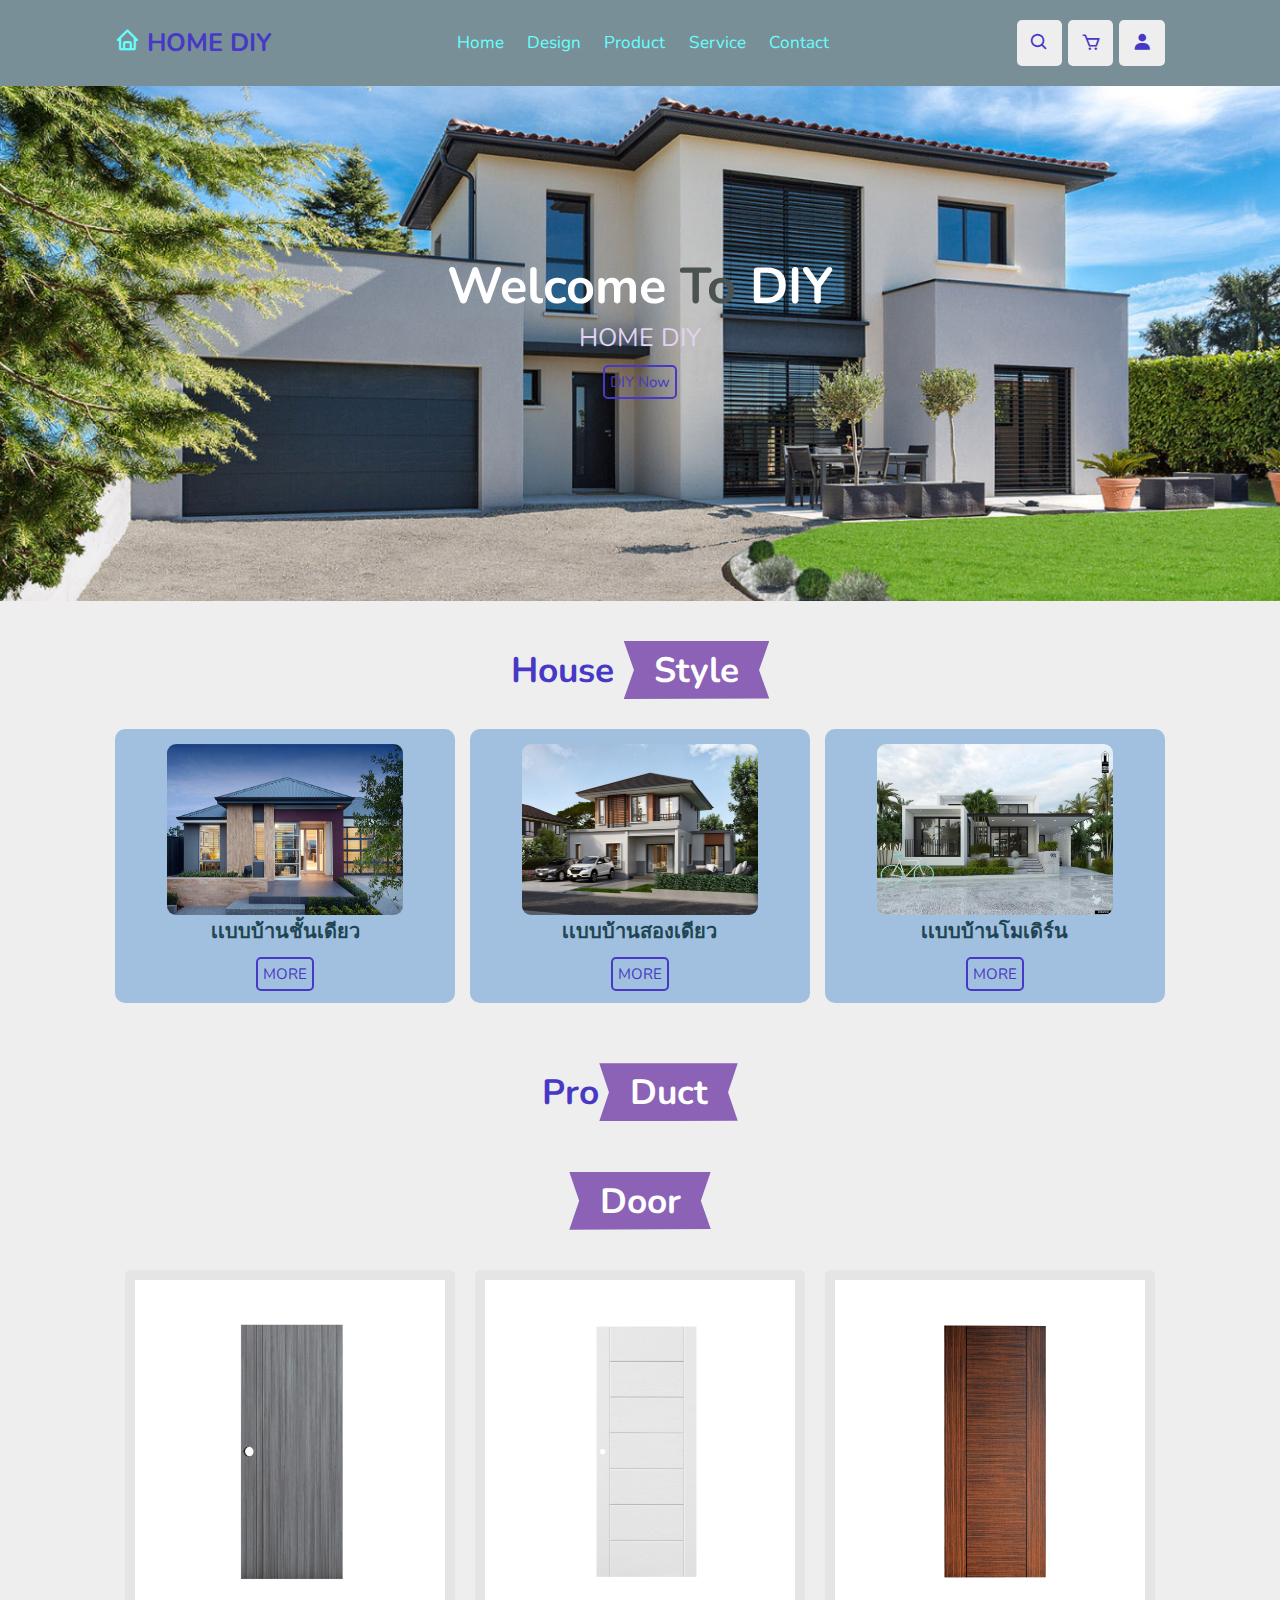
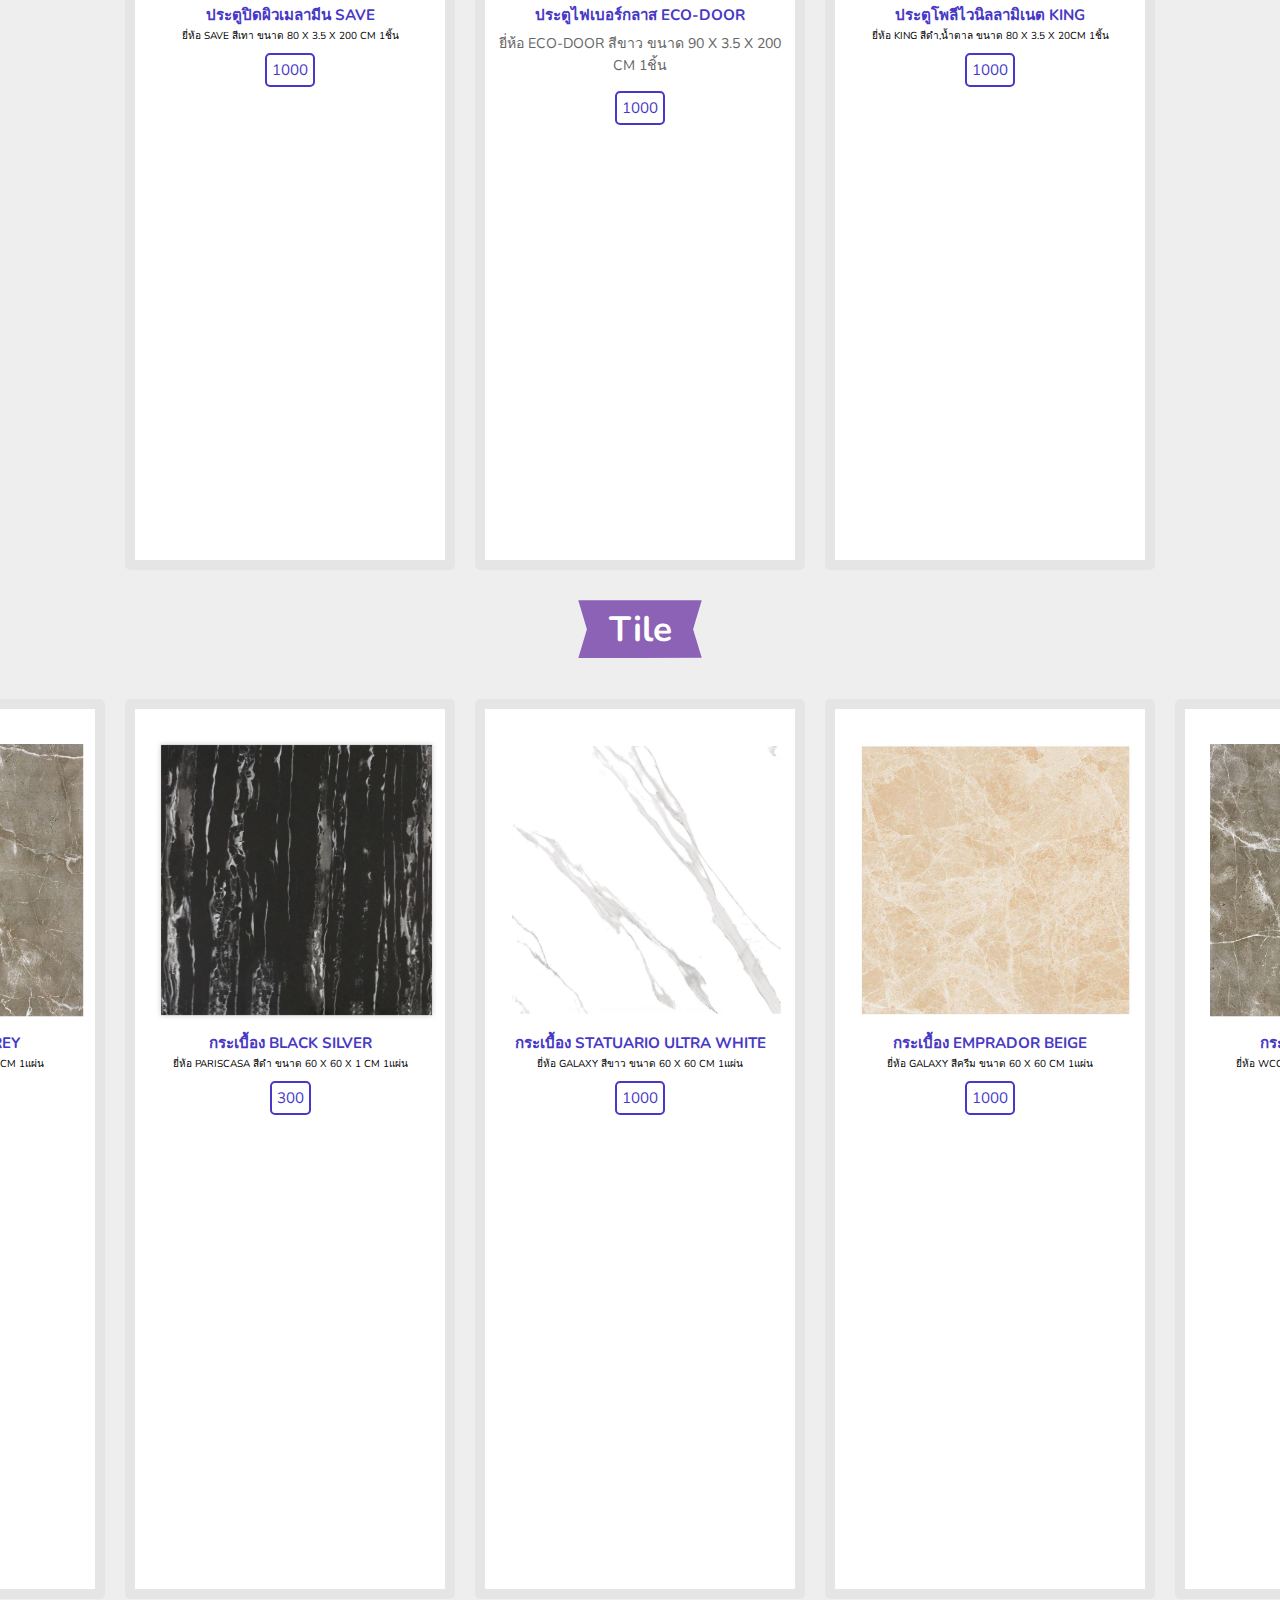
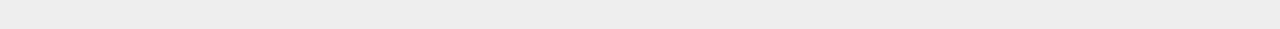
==== Homediy.html @ 8045e3c0 "Add files via upload" ====
<html>
    <title>Home diy</title>
<head>

    <link href='https://unpkg.com/boxicons@2.1.2/css/boxicons.min.css' rel='stylesheet'>
    <link rel="stylesheet" href="https://unpkg.com/swiper@8/swiper-bundle.min.css"
/>
    <link rel="stylesheet" href="Home.css">
</head>


<body>
  <header class="header">

      <a href="#HOME DIY" class="logo"> <i class='bx bx-home' ></i> HOME DIY </a>

  <nav class="navbar">
      <a href="#">Home</a>
      <a href="#">Design</a>
      <a href="#">Product</a> 
      <a href="#">Service</a>
      <a href="#">contact</a>
  </nav>

  <div class="icon">
       <div  class="menu" id="menu"><i class='bx bx-menu'></i></div>
       <div  id="search"><i class='bx bx-search'></i></div>
       <div  id="shop"><i class='bx bx-cart'></i></i></i></div>
       <div  id="login"><i class='bx bxs-user' ></i></div>
  </div>
    
  <form action="" class="search-F">
      <input type="=search" id="search-box" placeholder="search...">
      <label for="search-box" class="bx bx-search"></label>
  </form>
  
 
  
<from action="" class="login-F">
    <h3>Login now</h3>
    <input type="email" placeholder="your email" class="box">
    <input type="password" placeholder="your password" class="box">
    <p>forget your password <a href="#">click here</a></p>
    <p>don't have an account <a href="#">create now</a></p>
    <input type="submit"  class="btn" value="login now" >
</from>

</header> 


<section class="home" id="home">
    <div class="content">
    <h3>welcome <samp>to</samp> DIY</h3>
    <p>HOME DIY</p>
    <a href="#" class="btn">DIY now</a>
</div>
</section>

<section class="features" id="features">

    <h1 class="heading"> House <span>Style</span></h1>

     <div class="box-container">

         <div class="box">
            <img class="img" src="house1.jpg " alt="">
             <h3>เเบบบ้านชั้นเดียว</h3>
             <a href="#" class="btn">MORE</a>
         </div>

         <div class="box">
            <img class="img" src="house2.jpg" alt="">
            <h3>เเบบบ้านสองเดียว</h3>
            <a href="#" class="btn">MORE</a>
        </div>

        <div class="box">
            <img class="img" src="house3.jpg " alt="">
            <h3>เเบบบ้านโมเดิร์น</h3>
            <a href="#" class="btn">MORE</a>
        </div>
     </div>
    </section>


    
     <section class="products" id="products">
        
        <h1 class="heading">Pro<span>duct</span></h1>

        <h3 class="heading"><span>Door</span></h3>

        <div class=" swiper products-sli">

            <div class="swiper-wrapper">
                  
                <div class="swiper-slide box">
                    <img src="Door1.jpg" alt="">
                    <h3>ประตูไฟเบอร์กลาส ECO-DOOR </h3>
                    <div class="price">ยี่ห้อ ECO-DOOR สีขาว ขนาด 90 x 3.5 x 200 CM 1ชิ้น</div>
                     <a href="#" class="btn">1000</a>
                </div>
              
                <div class="swiper-slide box">
                    <img src="Door2.jpg" alt="">
                    <h3>ประตูโพลีไวนิลลามิเนต KING  </h3>
                    <p>ยี่ห้อ KING สีดำ,น้ำตาล ขนาด 80 x 3.5 x 20CM 1ชิ้น</p>
                     <a href="#" class="btn">1000</a>
                </div>

                <div class="swiper-slide box">
                    <img src="Door3.jpg" alt="">
                    <h3>ประตูไม้เทียม CITY IDYL  </h3>
                    <p>ยี่ห้อ CITY IDYL  สีโอ๊ค ขนาด 80 x 3.5 x 200 CM 1ชิ้น</p>
                     <a href="#" class="btn">1000</a>
                </div>
              
                <div class="swiper-slide box">
                    <img src="Door4.jpg" alt="">
                    <h3>ประตูปิดผิวเมลามีน SAVE  </h3>
                    <p>ยี่ห้อ SAVE  สีเทา ขนาด 80 x 3.5 x 200 CM 1ชิ้น</p>
                     <a href="#" class="btn">1000</a>
                </div>
            </div>

        </div>

       

        <h3 class="heading"><span>tile</span></h3>

        <div class="products-sli">

            <div class="swiper-wrapper">
                  
                <div class="swiper-slide box">
                    <img src="tile1.jpg" alt="">
                    <h3>กระเบื้อง STATUARIO ULTRA WHITE </h3>
                    <p>ยี่ห้อ GALAXY สีขาว ขนาด 60 x 60 CM 1แผ่น</p>
                     <a href="#" class="btn">1000</a>
                </div>
              
                <div class=" swiper-slide box">
                    <img src="tile2.jpg" alt="">
                    <h3>กระเบื้อง EMPRADOR BEIGE </h3>
                    <p>ยี่ห้อ GALAXY สีครีม ขนาด 60 x 60 CM 1แผ่น</p>
                     <a href="#" class="btn">1000</a>
                </div>

                <div class="swiper-slide box">
                    <img src="tile3.jpg" alt="">
                    <h3>กระเบื้อง ROMAN GREY </h3>
                    <p>ยี่ห้อ WCC  สีเทา ขนาด 60 x 60 x 1 CM 1แผ่น</p>
                     <a href="#" class="btn">1000</a>
                </div>
              
                <div class="swiper-slide box">
                    <img src="tile4.jpg" alt="">
                    <h3>กระเบื้อง BLACK SILVER   </h3>
                    <p>ยี่ห้อ PARISCASA  สีดำ ขนาด 60 x 60 x 1 CM 1แผ่น</p>
                     <a href="#" class="btn">300</a>
                </div>
            </div>

        </div>

        
     </section>












     <script src="https://unpkg.com/swiper@8/swiper-bundle.min.js"></script>

    <script src="Home.js"></script>
</body>

</html>
---- Home.css ----
@import url('https://fonts.googleapis.com/css2?family=IBM+Plex+Sans:ital,wght@0,200;0,400;0,500;0,700;1,300&family=Nunito:wght@700&display=swap');


:root{
    --orange:#fff780;
    --black:#4739c5;
    --light-color:#666;
    --box-shadow:0 .5 1rem rgba(0,0,0,.1);
    --border:.2rem solid rgba(0,0,0,.1);
    --outline:1rem solid rgba(0,0,0,.1);
    --outline-hover:.3rem solid var(--black);
}


*{
    font-family: 'Nunito', sans-serif;
    margin: 0;
    padding: 0;
    box-sizing: border-box;
    outline:none; 
    border:none;
    text-decoration: none;
    text-transform: capitalize;
    transition: all .2s linear;
}

html{
    font-size: 63%;
    overflow-x: hidden;
    scroll-behavior:  smooth;
    scroll-padding-top:7rem;
}
body{
    background:#eee;
}
section{
    padding: 2rem 9%;
}
.heading{
    text-align: center;
    padding: 2rem 0;
    padding-bottom: 3rem;
    font-size: 3.5rem;
    color: var(--black);
}
.heading span{
background:#8c62b6;
color: #fff;
display: inline-block;
padding: .5rem 3rem;
clip-path: polygon(100% 0, 93% 50%,100% 99%, 0% 100%,7% 50%,0% 0%);
}

.btn {
    margin-top:1rem ;
    display: inline-block;
    padding: .5rem .5rem;
    font-size: 1.5rem;
    border-radius: .5rem;
    border: .2rem solid var(--black);
    color: var(--black);
    cursor: pointer;
}
 .btn:hover{
    background: #8c62b6;
    color: rgb(255, 249, 249);
    
}
.header{
    position: fixed;
    top:0; left:0; right:0;
    z-index:1000;
    display: flex;
    align-items: center;
    justify-content: space-between;
    padding:2rem 9%;
    background:  rgb(120, 143, 151);
    box-shadow: var(--box-shadow);
}

.header .logo {
    font-size: 2.5rem;
    font-weight: bolder;
    color:var(--black);
}
.header .logo i{
    color: #66FFFF;
}
.header .navbar a{
    font-size: 1.7rem;
    margin: 0 1rem;
    color: #66FFFF
}
.header .navbar a:hover{
    color: #146580;
}

.header .icon div{
    background: #eee;
    color : var(--black);
    font-size: 2rem;
    display: contents;
}
.header .icon div i{
    height: 4.5rem;
    width: 4.5rem;
    line-height: 4.5rem;
    border-radius: .5rem;
    background: #eee;
    color : var(--black);
    font-size: 2rem;
    margin-left: .3rem;
    cursor: pointer;
    text-align: center;
}
.header .icon div i:hover{
    background: #9966CC;
    clear: #fff;
}
#menu{
    display: none;
}
.header .search-F{
    position: absolute;
    top:110%;
    right:-110%;
    width: 50rem;
    height: 4rem;
    background: #fff;
    border-radius:40px;
    overflow: hidden;
    display: flex;
    align-items:center;
    box-shadow:var(--box-shadow);
}
.header .search-F.active{
    right:2rem;
    transition: .4s linear;
}
.header .search-F input{
    height: 100%;
    width:100%;
    background: none;
    font-size: 1.5rem;
    color: var(--black);
    padding: 0 1.5rem;
    
}
.header .search-F label{
    font-size: 2.2rem;
    padding-right: 2.2rem;
    color: var(--black);
    cursor: pointer;
}
.header .search-F label:hover{
    color: aqua;
}
.header .login-F{
   
    position: absolute;
    top: 110%; 
    right: -110%;
    width: 30rem;
    box-shadow: var(--box-shadow);
    padding: 2rem;
    border-radius: .5rem;
    background: #fff;
    text-align: center;
}
.header .login-F.active{
     right:2rem;
     transition: .4s linear;
}
.header .login-F h3{
    font-size: 2.5rem;
    text-transform: uppercase;
    color: var(--black);
}
.header .login-F .box{
    width: 100%;
    margin: .7rem 0;
    background: #eee;
    border-radius:40px;
    padding: 1rem;
    font-size: 1.5rem;
    color: var(--black);
    text-transform:none;
}
.header .login-F p{
    font-size: 1.2rem;
    padding: .5rem 0;
    color: var(--light-color);
}
.header .login-F p a{
    color:#9966CC;
    text-decoration: underline;
}
.home{
    display: flex;
    align-items:center ;
    justify-content: center;
    background: url(home.png) no-repeat;
    background-position: center;
    background-size:cover ;
    padding-top: 25rem;
    padding-bottom: 20rem;
}
.home .content{
    text-align: center;
    width: 60rem;
}
.home .content h3{
    color: var(--black);
    font-size: 3rem;
}
.home .content h3{
    color: rgb(255, 255, 255);
    font-size: 5rem;
}
.home .content h3 samp{
    color: rgb(74, 82, 82);
}
.home .content  p{
    color: rgb(227, 210, 239);
    font-size: 2.5rem;
}



.features .box-container{
    display: grid;
    grid-template-columns: repeat(auto-fit, minmax(30rem,1fr));
    gap: 1.5rem;
    
   
}

.features .box-container .box{
    padding: 1.5rem ;
    padding-left: 1px;
    padding-right: 1px;
    box-sizing: border-box;
    background: rgb(161, 192, 223);
    border-radius:10px;
    outline-offset: -1rem;
    text-align: center;
}

.features .box-container .box .img{
    display: block;
    margin: auto;
    border-radius: 9px;
    width:70%;
    height: 70%;
}

.features .box-container .box h3{
    font-size: 20px;
    color: #1f4552;
    text-align: center;
}



.products .products-sli{
    padding: 1rem;
}
.products .products-sli:first-child{
    padding: 2rem;
}
.products .products-sli .box{
    background: #fff;
    display: block;
    border-radius: .5rem;
    text-align: center;
    padding: 3rem 2rem;
    outline-offset: -1rem;
    outline: var(--outline);
    box-shadow: var(--box-shadow);
    transition: .2s linear;
}
.products .products-sli .box:hover{
    outline-offset: 0rem;
    outline: var(--outline-hover)
}
.products .products-sli .box img{
   height: 30rem;
}
.products .products-sli .box h3{
    font-size: 1.5rem;
    color: var(--black);
}
.products .products-sli .box .price{
    font-size: 1.4rem;
    color: var(--light-color);
    padding: .5rem 0;
}




































/*ui*/

@media (max-width:991px){
    html{
        font-size: 55%; 
    }
    .header{
        padding: 2rem;
    }
    section{
        padding: 2rem;
    }
}
@media (max-width:768px){

    #menu {
        display: inline-block;   
        color: #9966CC; 
    }
    .header .search-F{
        width: 90%;
    }
.header .navbar{
    
  position: absolute; 
  top:110%;
  right:-110%;
  width: 30rem;
  box-shadow: var(--box-shadow);
  border-radius: -5rem;
  background: #fff
}
.header .navbar .active{
   right: 2rem;
   transition: .4s linear;
}

.header .navbar a{
    font-size: 2rem;
    margin: 2rem 2.5rem;
    display: block;
}
}

@media (max-width:450px){


    html{
        font-size: 45%;
        
    }
    .heading{
        font-size: 2.5rem;
    }
}
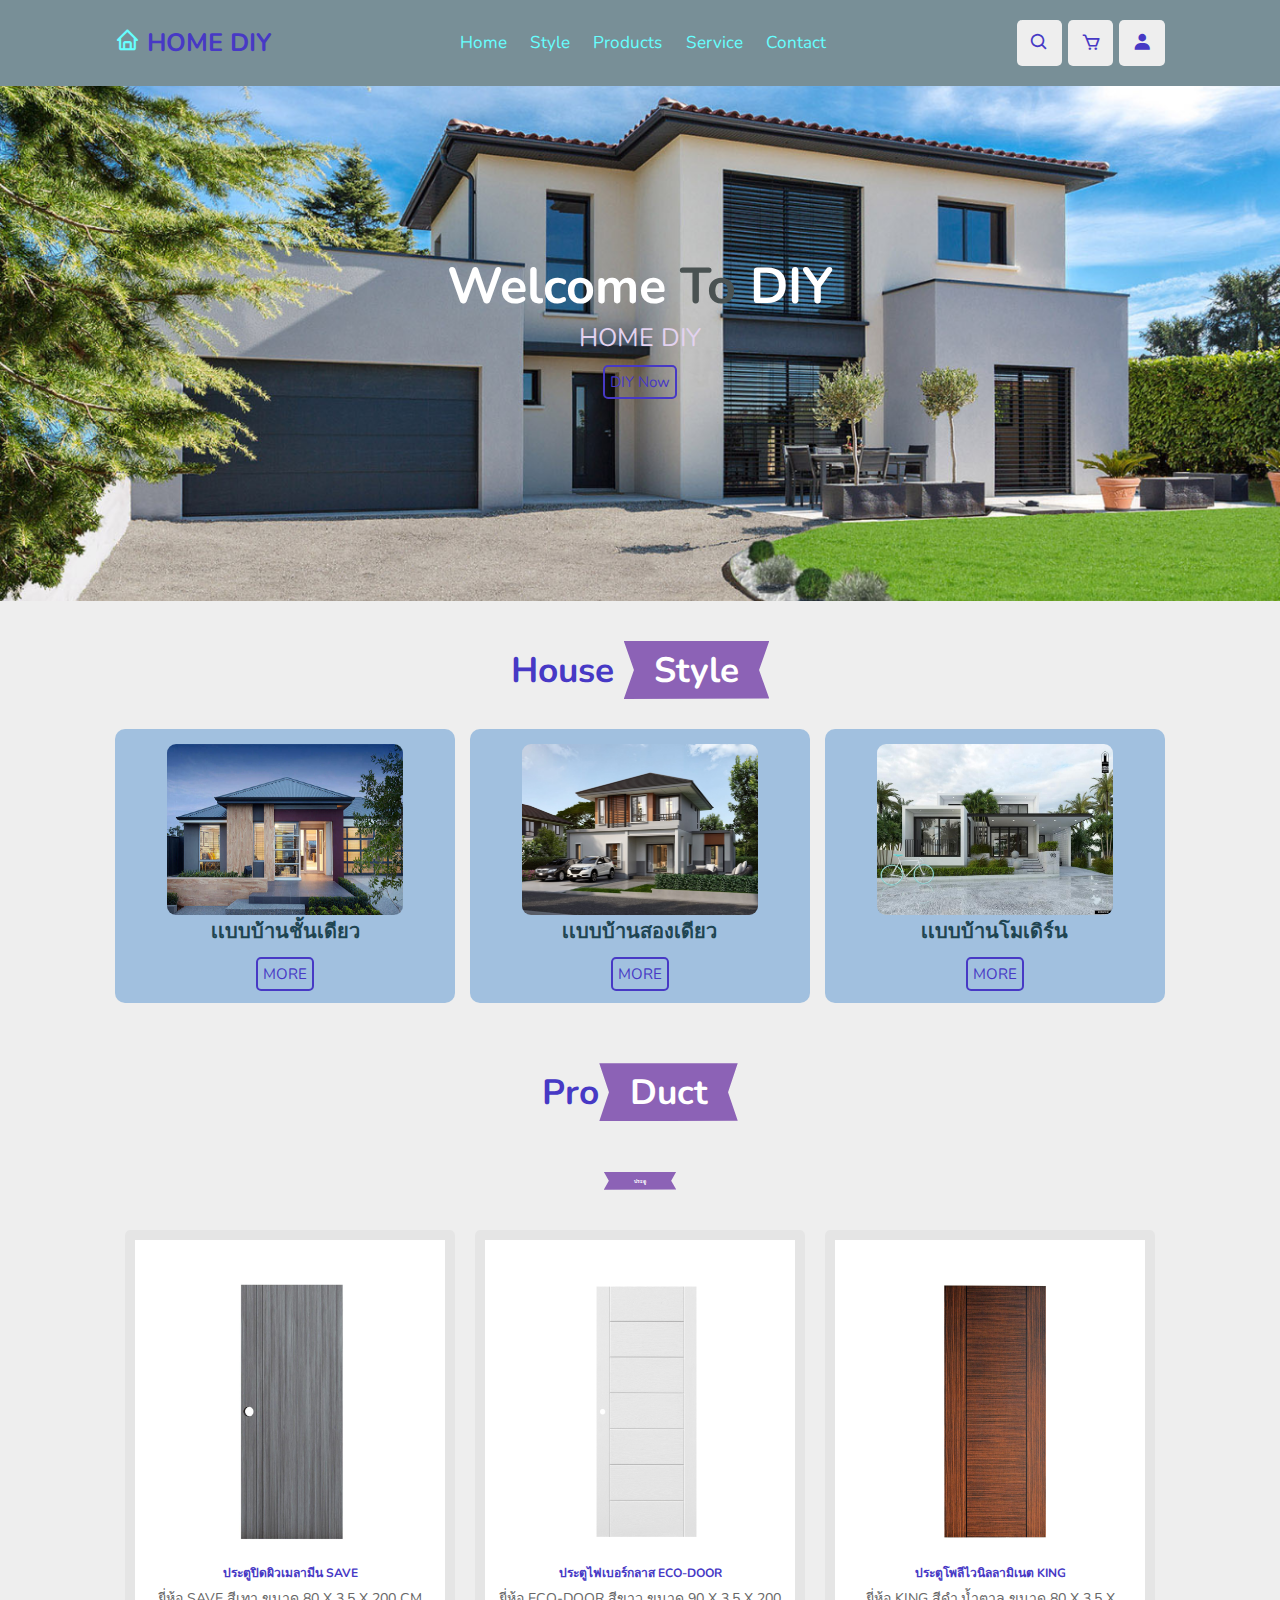
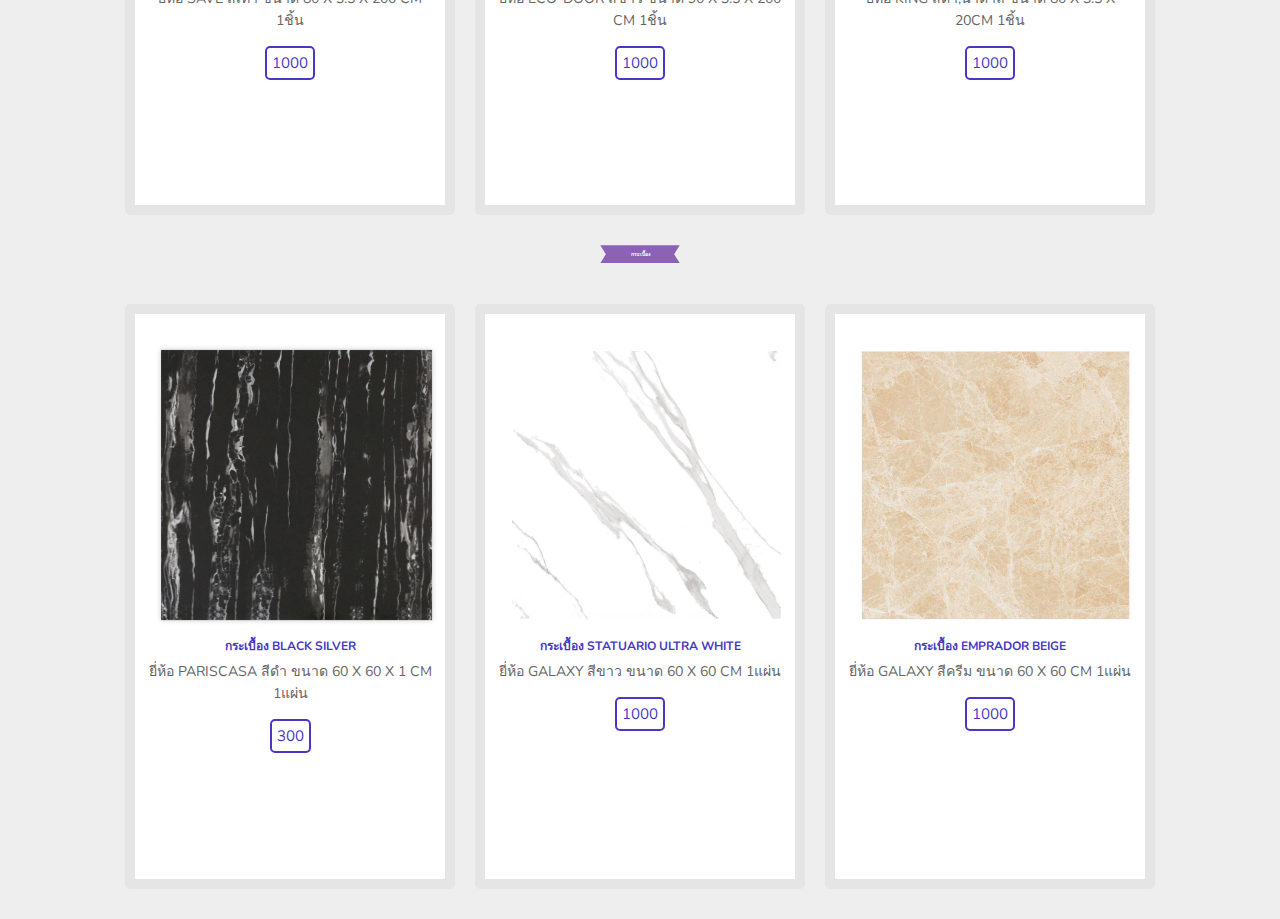
==== commit 2e30c151: "Add files via upload" ====
--- a/Homediy.html
+++ b/Homediy.html
@@ -15,15 +15,15 @@
       <a href="#HOME DIY" class="logo"> <i class='bx bx-home' ></i> HOME DIY </a>
 
   <nav class="navbar">
-      <a href="#">Home</a>
-      <a href="#">Design</a>
-      <a href="#">Product</a> 
+      <a href="#Home">Home</a>
+      <a href="#Style">Style</a>
+      <a href="#products">Products</a> 
       <a href="#">Service</a>
       <a href="#">contact</a>
   </nav>
 
   <div class="icon">
-       <div  class="menu" id="menu"><i class='bx bx-menu'></i></div>
+       <div  id="menu-btn"><i class='bx bx-menu'></i></div>
        <div  id="search"><i class='bx bx-search'></i></div>
        <div  id="shop"><i class='bx bx-cart'></i></i></i></div>
        <div  id="login"><i class='bx bxs-user' ></i></div>
@@ -48,7 +48,7 @@
 </header> 
 
 
-<section class="home" id="home">
+<section class="Home" id="Home">
     <div class="content">
     <h3>welcome <samp>to</samp> DIY</h3>
     <p>HOME DIY</p>
@@ -56,7 +56,7 @@
 </div>
 </section>
 
-<section class="features" id="features">
+<section class="Style" id="Style">
 
     <h1 class="heading"> House <span>Style</span></h1>
 
@@ -84,11 +84,11 @@
 
 
     
-     <section class="products" id="products">
-        
+     <section class="Products" id="products">
+    <body>   
         <h1 class="heading">Pro<span>duct</span></h1>
 
-        <h3 class="heading"><span>Door</span></h3>
+        <h3 class="heading"><span>ประตู</span></h3>
 
         <div class=" swiper products-sli">
 
@@ -97,73 +97,72 @@
                 <div class="swiper-slide box">
                     <img src="Door1.jpg" alt="">
                     <h3>ประตูไฟเบอร์กลาส ECO-DOOR </h3>
-                    <div class="price">ยี่ห้อ ECO-DOOR สีขาว ขนาด 90 x 3.5 x 200 CM 1ชิ้น</div>
+                    <p class="price">ยี่ห้อ ECO-DOOR สีขาว ขนาด 90 x 3.5 x 200 CM 1ชิ้น</p>
                      <a href="#" class="btn">1000</a>
                 </div>
               
                 <div class="swiper-slide box">
                     <img src="Door2.jpg" alt="">
                     <h3>ประตูโพลีไวนิลลามิเนต KING  </h3>
-                    <p>ยี่ห้อ KING สีดำ,น้ำตาล ขนาด 80 x 3.5 x 20CM 1ชิ้น</p>
+                    <p class="price">  ยี่ห้อ KING สีดำ,น้ำตาล ขนาด 80 x 3.5 x 20CM 1ชิ้น</p>
                      <a href="#" class="btn">1000</a>
                 </div>
 
                 <div class="swiper-slide box">
                     <img src="Door3.jpg" alt="">
                     <h3>ประตูไม้เทียม CITY IDYL  </h3>
-                    <p>ยี่ห้อ CITY IDYL  สีโอ๊ค ขนาด 80 x 3.5 x 200 CM 1ชิ้น</p>
+                    <p class="price">ยี่ห้อ CITY IDYL  สีโอ๊ค ขนาด 80 x 3.5 x 200 CM 1ชิ้น</p>
                      <a href="#" class="btn">1000</a>
                 </div>
               
                 <div class="swiper-slide box">
                     <img src="Door4.jpg" alt="">
                     <h3>ประตูปิดผิวเมลามีน SAVE  </h3>
-                    <p>ยี่ห้อ SAVE  สีเทา ขนาด 80 x 3.5 x 200 CM 1ชิ้น</p>
+                    <p class="price">ยี่ห้อ SAVE  สีเทา ขนาด 80 x 3.5 x 200 CM 1ชิ้น</p>
                      <a href="#" class="btn">1000</a>
                 </div>
             </div>
-
         </div>
 
-       
+        <h3 class="heading"><span>กระเบื้อง</span></h3>
 
-        <h3 class="heading"><span>tile</span></h3>
-
-        <div class="products-sli">
+        <div class="swiper products-sli">
 
             <div class="swiper-wrapper">
                   
                 <div class="swiper-slide box">
                     <img src="tile1.jpg" alt="">
                     <h3>กระเบื้อง STATUARIO ULTRA WHITE </h3>
-                    <p>ยี่ห้อ GALAXY สีขาว ขนาด 60 x 60 CM 1แผ่น</p>
+                    <p class="price">ยี่ห้อ GALAXY สีขาว ขนาด 60 x 60 CM 1แผ่น</p>
                      <a href="#" class="btn">1000</a>
                 </div>
               
                 <div class=" swiper-slide box">
                     <img src="tile2.jpg" alt="">
                     <h3>กระเบื้อง EMPRADOR BEIGE </h3>
-                    <p>ยี่ห้อ GALAXY สีครีม ขนาด 60 x 60 CM 1แผ่น</p>
+                    <p class="price">ยี่ห้อ GALAXY สีครีม ขนาด 60 x 60 CM 1แผ่น</p>
                      <a href="#" class="btn">1000</a>
                 </div>
 
                 <div class="swiper-slide box">
                     <img src="tile3.jpg" alt="">
                     <h3>กระเบื้อง ROMAN GREY </h3>
-                    <p>ยี่ห้อ WCC  สีเทา ขนาด 60 x 60 x 1 CM 1แผ่น</p>
+                    <p class="price">ยี่ห้อ WCC  สีเทา ขนาด 60 x 60 x 1 CM 1แผ่น</p>
                      <a href="#" class="btn">1000</a>
                 </div>
               
                 <div class="swiper-slide box">
                     <img src="tile4.jpg" alt="">
                     <h3>กระเบื้อง BLACK SILVER   </h3>
-                    <p>ยี่ห้อ PARISCASA  สีดำ ขนาด 60 x 60 x 1 CM 1แผ่น</p>
+                    <p class="price">ยี่ห้อ PARISCASA  สีดำ ขนาด 60 x 60 x 1 CM 1แผ่น</p>
                      <a href="#" class="btn">300</a>
                 </div>
             </div>
 
         </div>
 
+        
+    </body>
         
      </section>
 
--- a/Home.css
+++ b/Home.css
@@ -32,7 +32,9 @@
 }
 body{
     background:#eee;
-}
+    
+}
+
 section{
     padding: 2rem 9%;
 }
@@ -95,6 +97,7 @@
     color: #146580;
 }
 
+
 .header .icon div{
     background: #eee;
     color : var(--black);
@@ -117,9 +120,11 @@
     background: #9966CC;
     clear: #fff;
 }
-#menu{
+#menu-btn{
     display: none;
 }
+
+
 .header .search-F{
     position: absolute;
     top:110%;
@@ -195,7 +200,9 @@
     color:#9966CC;
     text-decoration: underline;
 }
-.home{
+
+
+.Home{
     display: flex;
     align-items:center ;
     justify-content: center;
@@ -205,11 +212,11 @@
     padding-top: 25rem;
     padding-bottom: 20rem;
 }
-.home .content{
+.Home .content{
     text-align: center;
     width: 60rem;
 }
-.home .content h3{
+.Home .content h3{
     color: var(--black);
     font-size: 3rem;
 }
@@ -217,25 +224,25 @@
     color: rgb(255, 255, 255);
     font-size: 5rem;
 }
-.home .content h3 samp{
+.Home .content h3 samp{
     color: rgb(74, 82, 82);
 }
-.home .content  p{
+.Home .content  p{
     color: rgb(227, 210, 239);
     font-size: 2.5rem;
 }
 
 
 
-.features .box-container{
+.Style .box-container{
+    
     display: grid;
     grid-template-columns: repeat(auto-fit, minmax(30rem,1fr));
     gap: 1.5rem;
-    
    
 }
 
-.features .box-container .box{
+.Style .box-container .box{
     padding: 1.5rem ;
     padding-left: 1px;
     padding-right: 1px;
@@ -246,7 +253,7 @@
     text-align: center;
 }
 
-.features .box-container .box .img{
+.Style .box-container .box .img{
     display: block;
     margin: auto;
     border-radius: 9px;
@@ -254,23 +261,29 @@
     height: 70%;
 }
 
-.features .box-container .box h3{
+.Style .box-container .box h3{
     font-size: 20px;
+  
     color: #1f4552;
     text-align: center;
 }
 
 
+ body{
+    position: relative;
+    height: 65%;
+ }
 
 .products .products-sli{
     padding: 1rem;
+    
 }
 .products .products-sli:first-child{
     padding: 2rem;
+    
 }
 .products .products-sli .box{
     background: #fff;
-    display: block;
     border-radius: .5rem;
     text-align: center;
     padding: 3rem 2rem;
@@ -286,8 +299,12 @@
 .products .products-sli .box img{
    height: 30rem;
 }
+.products h3{
+    font-size: .5rem;
+}
 .products .products-sli .box h3{
-    font-size: 1.5rem;
+    font-size: 1.2rem;
+    
     color: var(--black);
 }
 .products .products-sli .box .price{
@@ -346,7 +363,7 @@
 }
 @media (max-width:768px){
 
-    #menu {
+    #menu-btn{
         display: inline-block;   
         color: #9966CC; 
     }
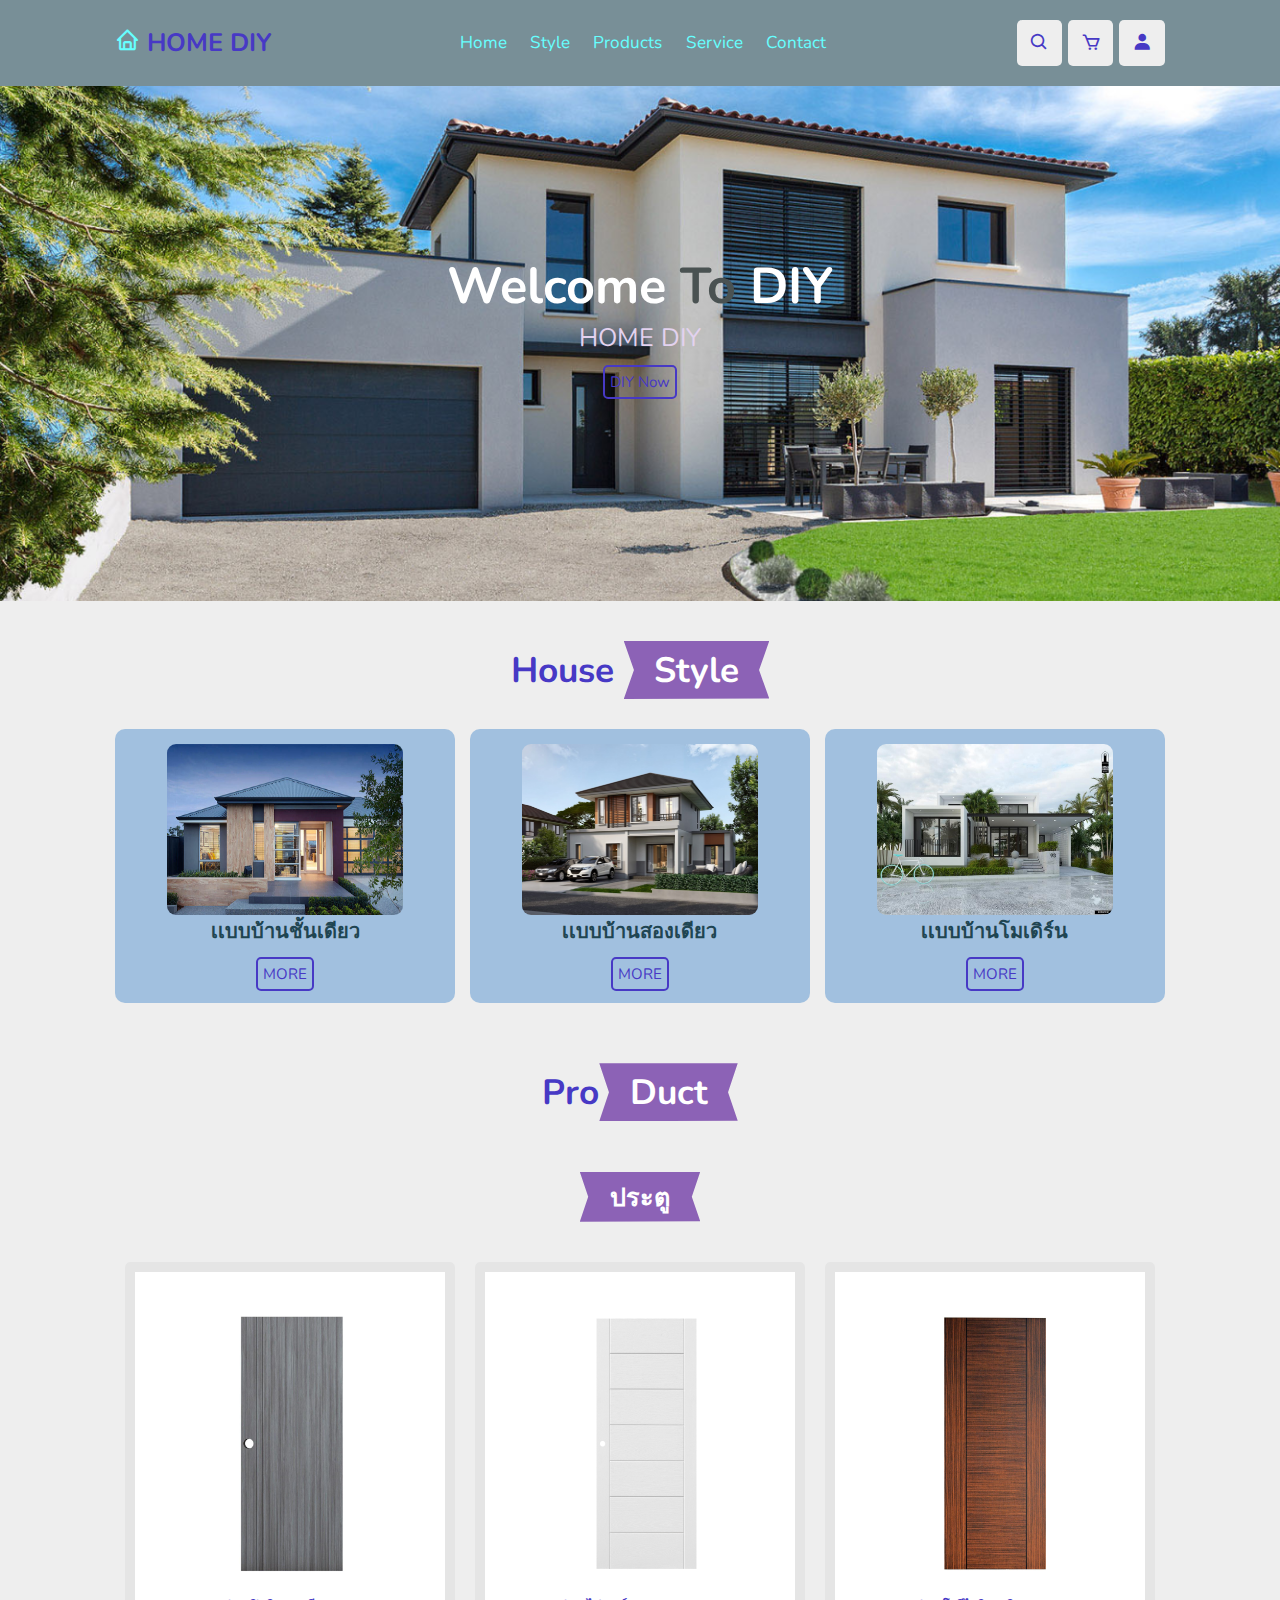
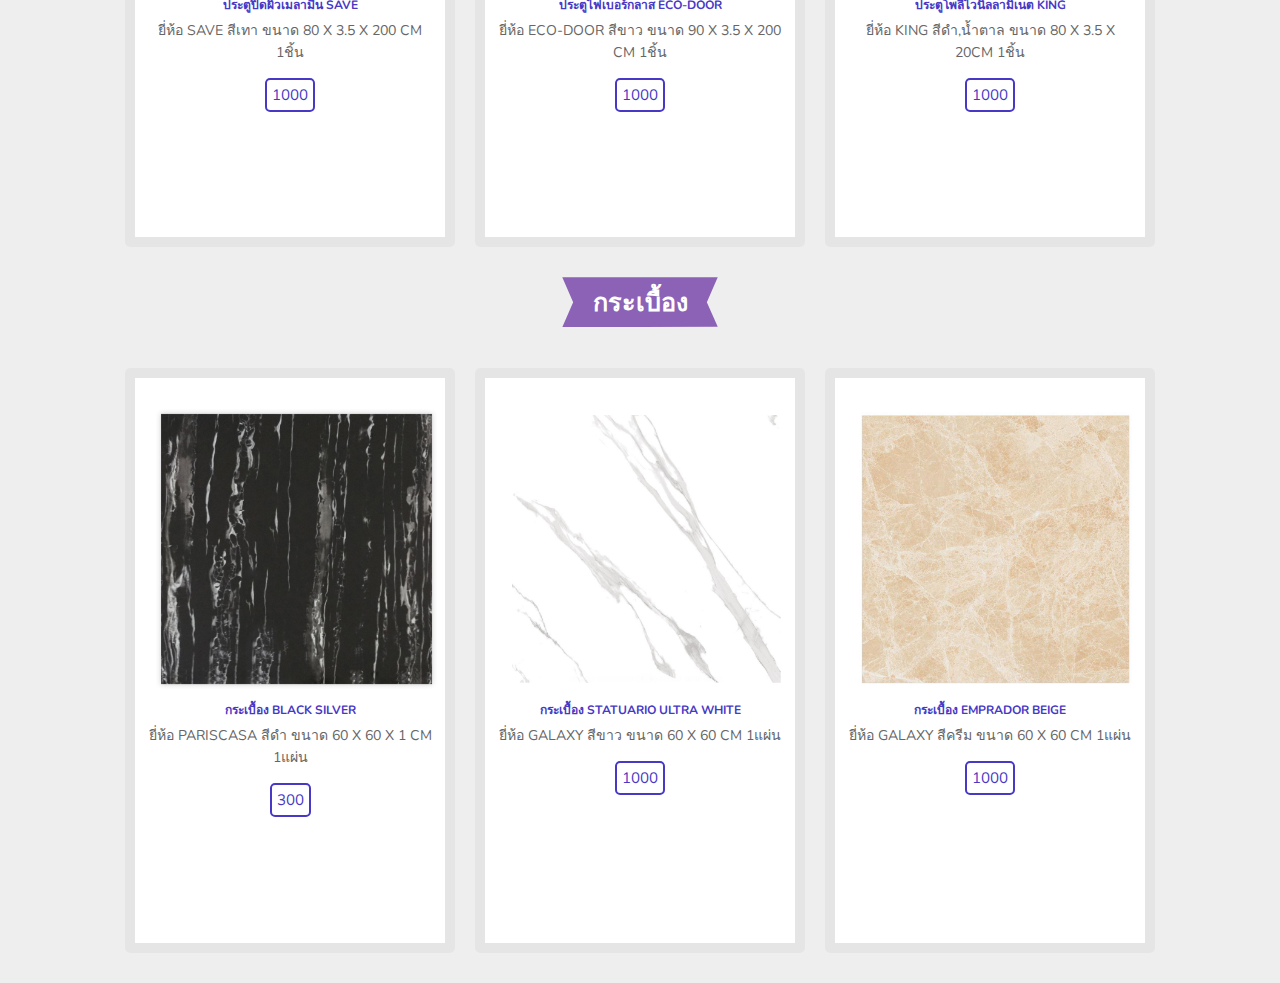
==== commit 40a63891: "Add files via upload" ====
--- a/Homediy.html
+++ b/Homediy.html
@@ -2,9 +2,10 @@
     <title>Home diy</title>
 <head>
 
+
+
     <link href='https://unpkg.com/boxicons@2.1.2/css/boxicons.min.css' rel='stylesheet'>
-    <link rel="stylesheet" href="https://unpkg.com/swiper@8/swiper-bundle.min.css"
-/>
+    <link rel="stylesheet" href="https://unpkg.com/swiper@8/swiper-bundle.min.css"/>
     <link rel="stylesheet" href="Home.css">
 </head>
 
@@ -18,8 +19,8 @@
       <a href="#Home">Home</a>
       <a href="#Style">Style</a>
       <a href="#products">Products</a> 
-      <a href="#">Service</a>
-      <a href="#">contact</a>
+      <a href="#Service">Service</a>
+      <a href="#contact">contact</a>
   </nav>
 
   <div class="icon">
@@ -49,7 +50,7 @@
 
 
 <section class="Home" id="Home">
-    <div class="content">
+<div class="content">
     <h3>welcome <samp>to</samp> DIY</h3>
     <p>HOME DIY</p>
     <a href="#" class="btn">DIY now</a>
@@ -63,19 +64,19 @@
      <div class="box-container">
 
          <div class="box">
-            <img class="img" src="house1.jpg " alt="">
+            <img class="img" src="img/house1.jpg " alt="">
              <h3>เเบบบ้านชั้นเดียว</h3>
              <a href="#" class="btn">MORE</a>
          </div>
 
          <div class="box">
-            <img class="img" src="house2.jpg" alt="">
+            <img class="img" src="img/house2.jpg" alt="">
             <h3>เเบบบ้านสองเดียว</h3>
             <a href="#" class="btn">MORE</a>
         </div>
 
         <div class="box">
-            <img class="img" src="house3.jpg " alt="">
+            <img class="img" src="img/house3.jpg " alt="">
             <h3>เเบบบ้านโมเดิร์น</h3>
             <a href="#" class="btn">MORE</a>
         </div>
@@ -95,28 +96,28 @@
             <div class="swiper-wrapper">
                   
                 <div class="swiper-slide box">
-                    <img src="Door1.jpg" alt="">
+                    <img src="img/Door1.jpg" alt="">
                     <h3>ประตูไฟเบอร์กลาส ECO-DOOR </h3>
                     <p class="price">ยี่ห้อ ECO-DOOR สีขาว ขนาด 90 x 3.5 x 200 CM 1ชิ้น</p>
                      <a href="#" class="btn">1000</a>
                 </div>
               
                 <div class="swiper-slide box">
-                    <img src="Door2.jpg" alt="">
+                    <img src="img/Door2.jpg" alt="">
                     <h3>ประตูโพลีไวนิลลามิเนต KING  </h3>
                     <p class="price">  ยี่ห้อ KING สีดำ,น้ำตาล ขนาด 80 x 3.5 x 20CM 1ชิ้น</p>
                      <a href="#" class="btn">1000</a>
                 </div>
 
                 <div class="swiper-slide box">
-                    <img src="Door3.jpg" alt="">
+                    <img src="img/Door3.jpg" alt="">
                     <h3>ประตูไม้เทียม CITY IDYL  </h3>
                     <p class="price">ยี่ห้อ CITY IDYL  สีโอ๊ค ขนาด 80 x 3.5 x 200 CM 1ชิ้น</p>
                      <a href="#" class="btn">1000</a>
                 </div>
               
                 <div class="swiper-slide box">
-                    <img src="Door4.jpg" alt="">
+                    <img src="img/Door4.jpg" alt="">
                     <h3>ประตูปิดผิวเมลามีน SAVE  </h3>
                     <p class="price">ยี่ห้อ SAVE  สีเทา ขนาด 80 x 3.5 x 200 CM 1ชิ้น</p>
                      <a href="#" class="btn">1000</a>
@@ -131,28 +132,28 @@
             <div class="swiper-wrapper">
                   
                 <div class="swiper-slide box">
-                    <img src="tile1.jpg" alt="">
+                    <img src="img/tile1.jpg" alt="">
                     <h3>กระเบื้อง STATUARIO ULTRA WHITE </h3>
                     <p class="price">ยี่ห้อ GALAXY สีขาว ขนาด 60 x 60 CM 1แผ่น</p>
                      <a href="#" class="btn">1000</a>
                 </div>
               
                 <div class=" swiper-slide box">
-                    <img src="tile2.jpg" alt="">
+                    <img src="img/tile2.jpg" alt="">
                     <h3>กระเบื้อง EMPRADOR BEIGE </h3>
                     <p class="price">ยี่ห้อ GALAXY สีครีม ขนาด 60 x 60 CM 1แผ่น</p>
                      <a href="#" class="btn">1000</a>
                 </div>
 
                 <div class="swiper-slide box">
-                    <img src="tile3.jpg" alt="">
+                    <img src="img/tile3.jpg" alt="">
                     <h3>กระเบื้อง ROMAN GREY </h3>
                     <p class="price">ยี่ห้อ WCC  สีเทา ขนาด 60 x 60 x 1 CM 1แผ่น</p>
                      <a href="#" class="btn">1000</a>
                 </div>
               
                 <div class="swiper-slide box">
-                    <img src="tile4.jpg" alt="">
+                    <img src="img/tile4.jpg" alt="">
                     <h3>กระเบื้อง BLACK SILVER   </h3>
                     <p class="price">ยี่ห้อ PARISCASA  สีดำ ขนาด 60 x 60 x 1 CM 1แผ่น</p>
                      <a href="#" class="btn">300</a>
@@ -176,7 +177,6 @@
 
 
 
-
      <script src="https://unpkg.com/swiper@8/swiper-bundle.min.js"></script>
 
     <script src="Home.js"></script>
--- a/Home.css
+++ b/Home.css
@@ -98,6 +98,7 @@
 }
 
 
+
 .header .icon div{
     background: #eee;
     color : var(--black);
@@ -123,6 +124,8 @@
 #menu-btn{
     display: none;
 }
+
+
 
 
 .header .search-F{
@@ -206,7 +209,7 @@
     display: flex;
     align-items:center ;
     justify-content: center;
-    background: url(home.png) no-repeat;
+    background: url(img/home.png) no-repeat;
     background-position: center;
     background-size:cover ;
     padding-top: 25rem;
@@ -300,7 +303,7 @@
    height: 30rem;
 }
 .products h3{
-    font-size: .5rem;
+    font-size: 2.5rem;
 }
 .products .products-sli .box h3{
     font-size: 1.2rem;
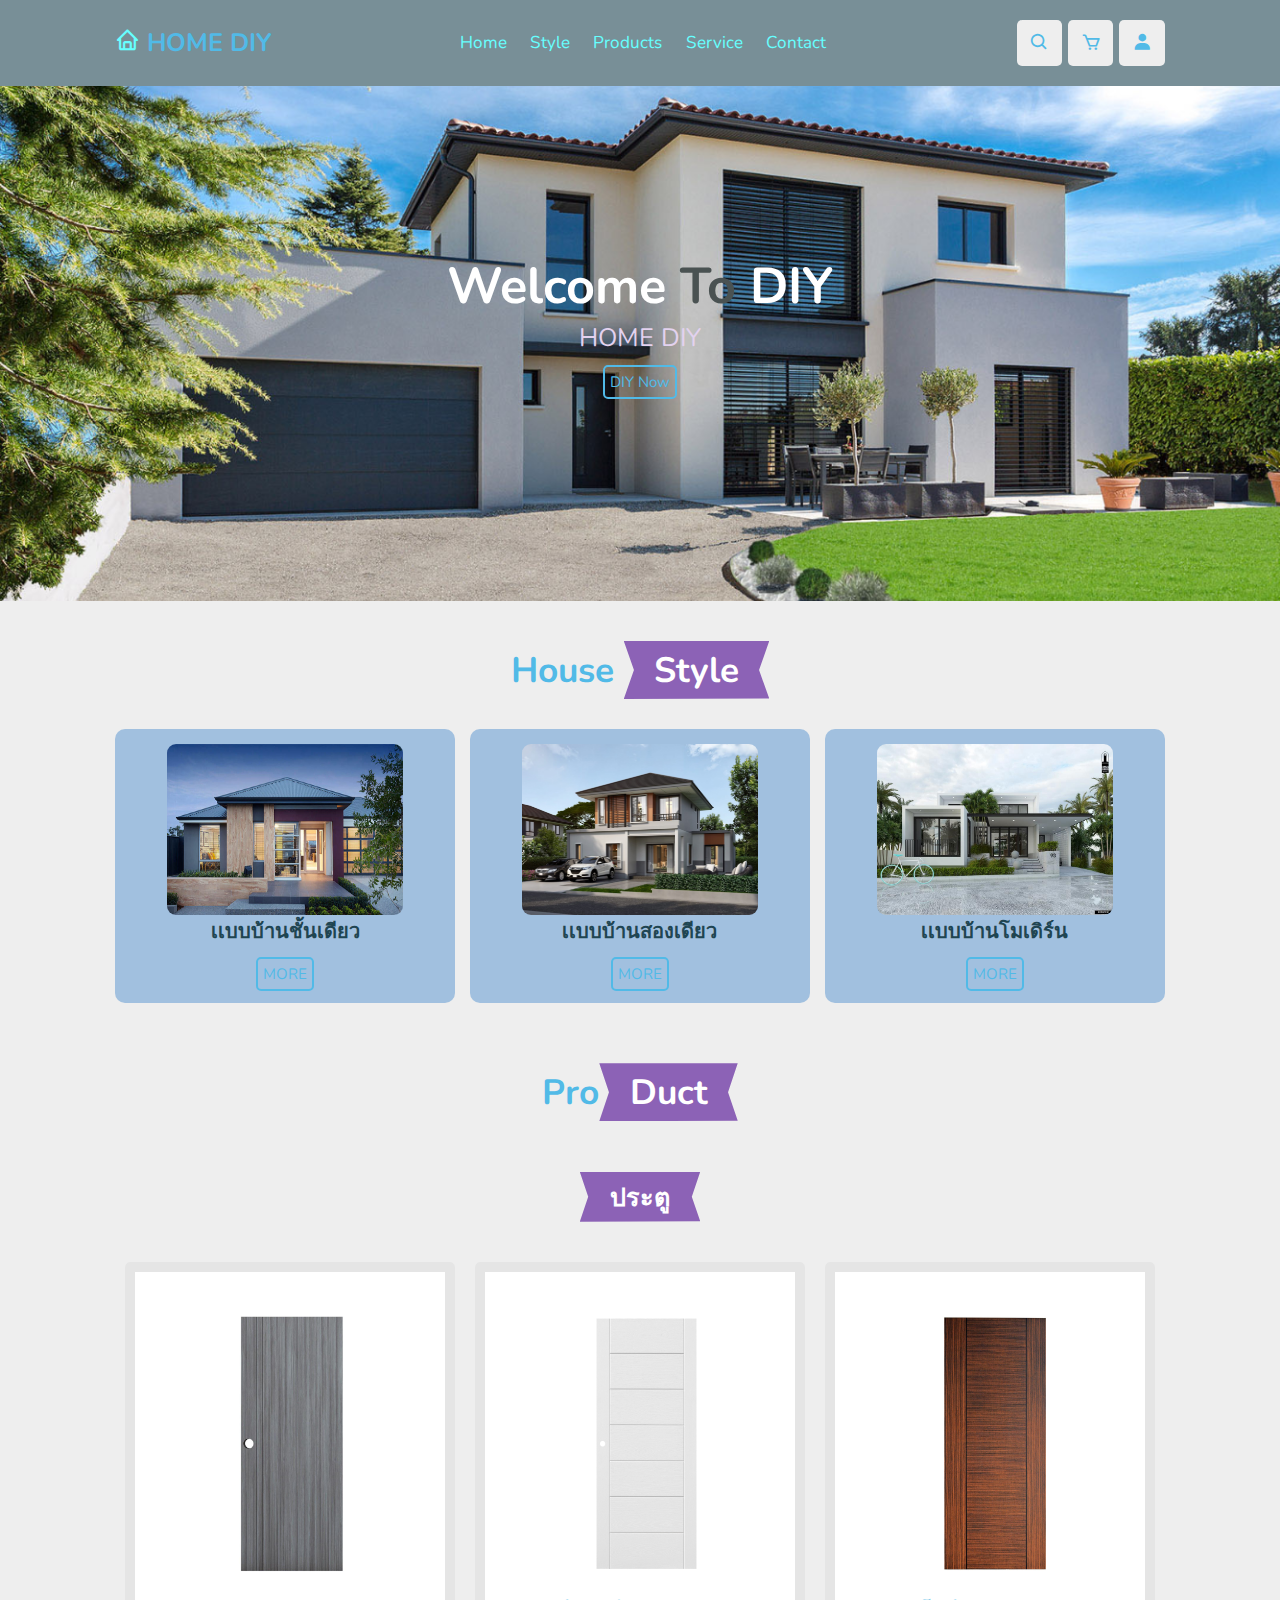
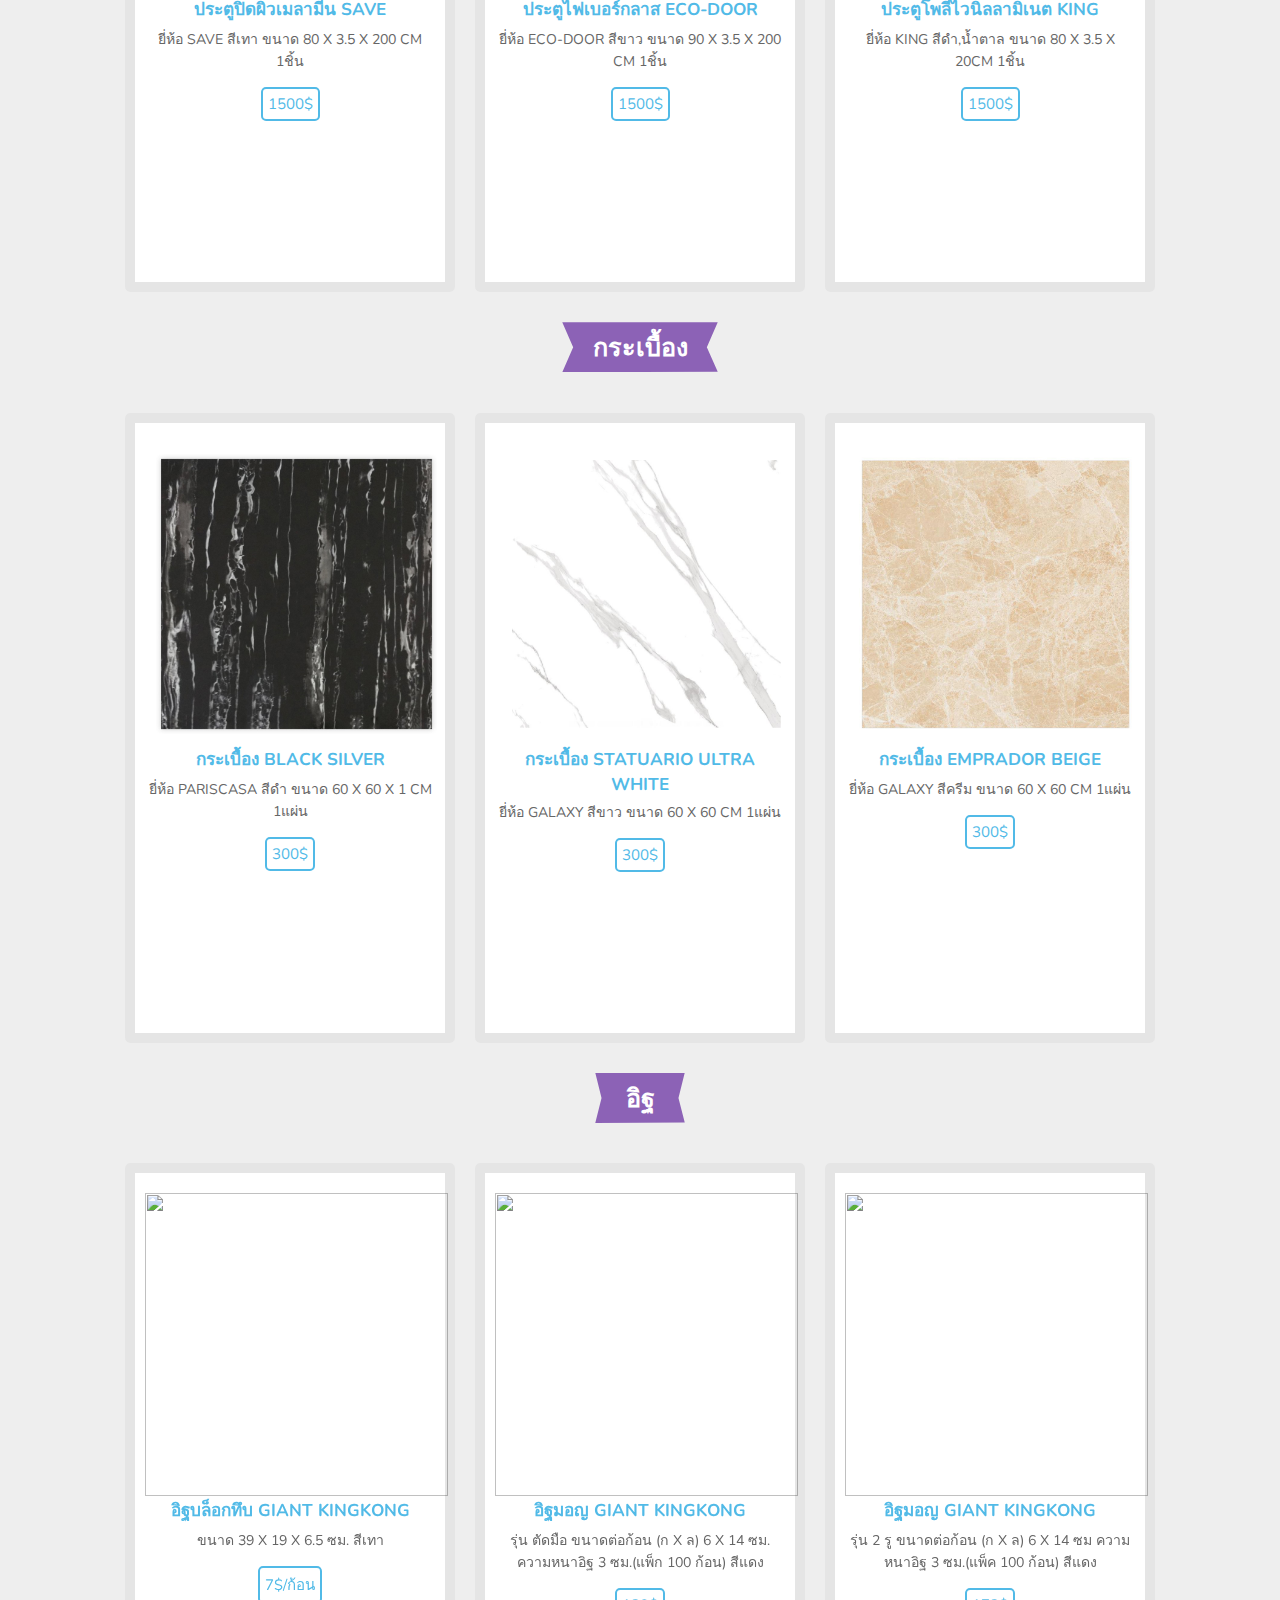
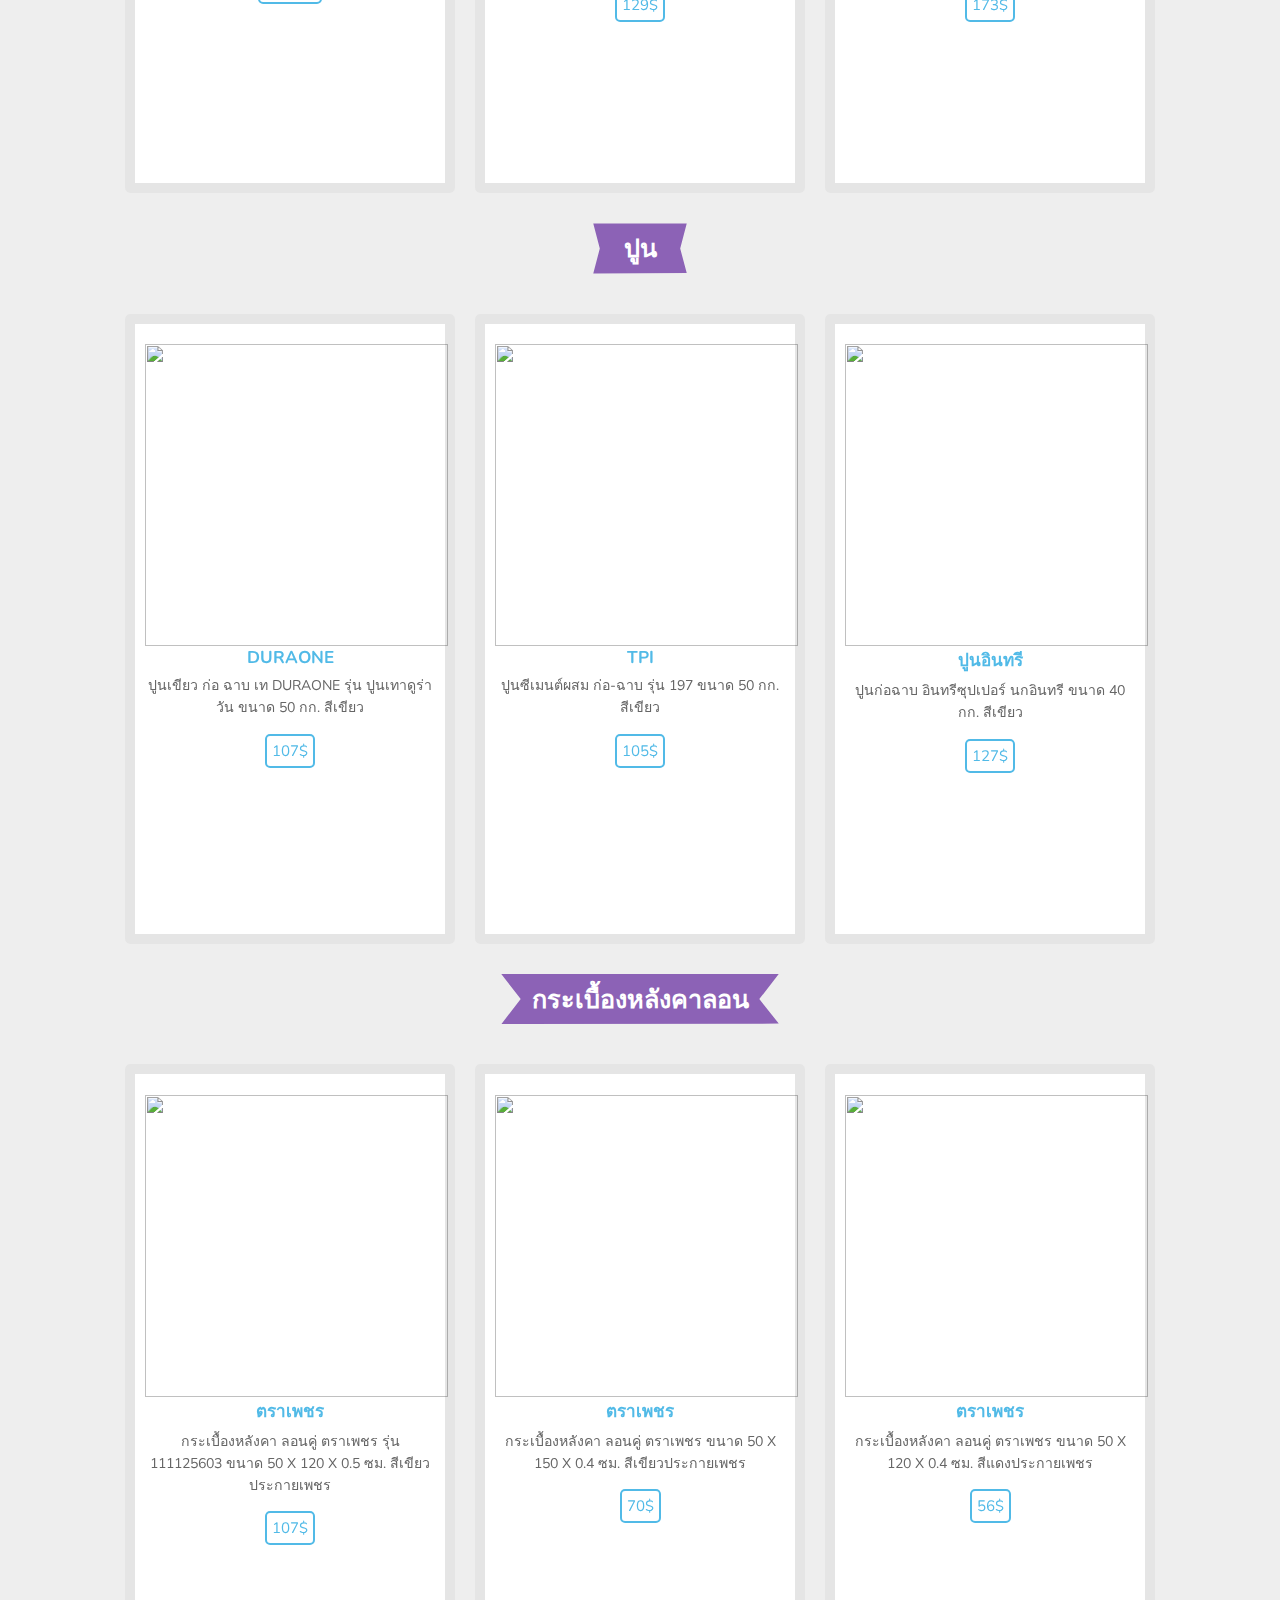
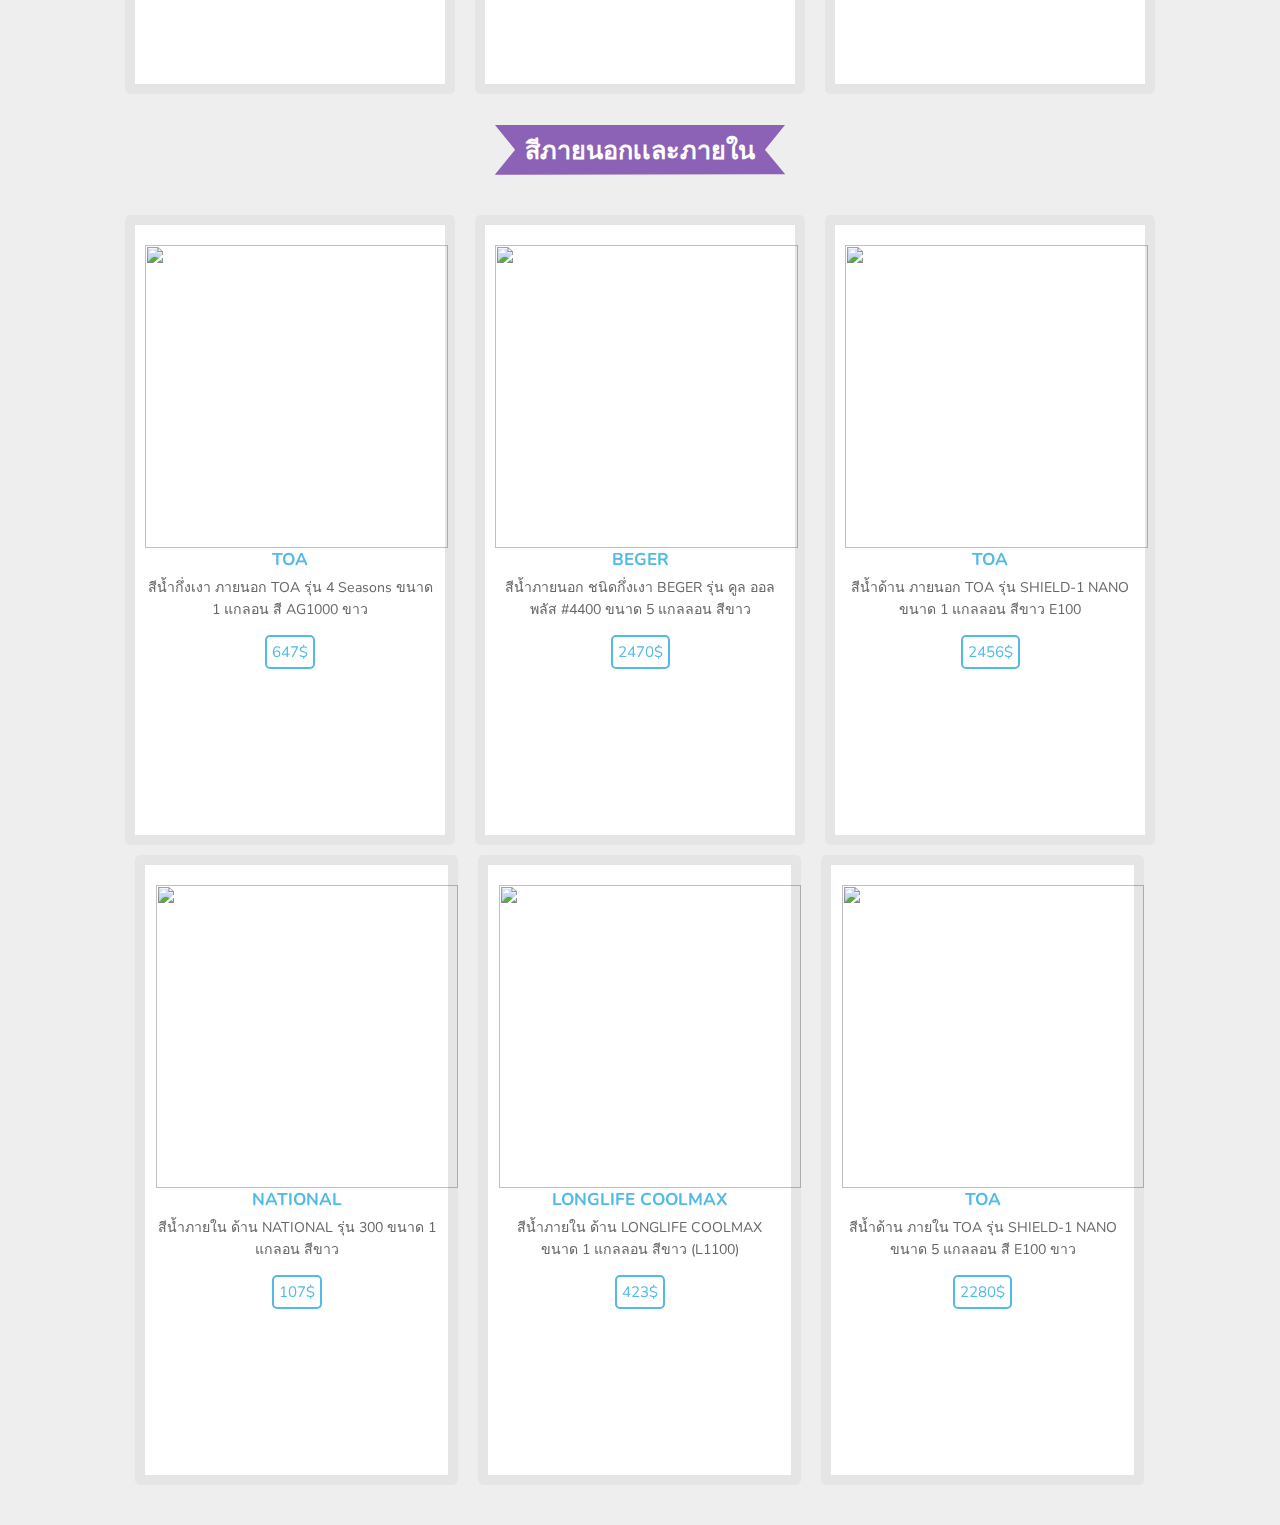
==== commit b975dba7: "Add files via upload" ====
--- a/Homediy.html
+++ b/Homediy.html
@@ -1,8 +1,6 @@
 <html>
     <title>Home diy</title>
 <head>
-
-
 
     <link href='https://unpkg.com/boxicons@2.1.2/css/boxicons.min.css' rel='stylesheet'>
     <link rel="stylesheet" href="https://unpkg.com/swiper@8/swiper-bundle.min.css"/>
@@ -99,28 +97,28 @@
                     <img src="img/Door1.jpg" alt="">
                     <h3>ประตูไฟเบอร์กลาส ECO-DOOR </h3>
                     <p class="price">ยี่ห้อ ECO-DOOR สีขาว ขนาด 90 x 3.5 x 200 CM 1ชิ้น</p>
-                     <a href="#" class="btn">1000</a>
+                     <a href="#" class="btn">1500$</a>
                 </div>
               
                 <div class="swiper-slide box">
                     <img src="img/Door2.jpg" alt="">
                     <h3>ประตูโพลีไวนิลลามิเนต KING  </h3>
                     <p class="price">  ยี่ห้อ KING สีดำ,น้ำตาล ขนาด 80 x 3.5 x 20CM 1ชิ้น</p>
-                     <a href="#" class="btn">1000</a>
+                     <a href="#" class="btn">1500$</a>
                 </div>
 
                 <div class="swiper-slide box">
                     <img src="img/Door3.jpg" alt="">
                     <h3>ประตูไม้เทียม CITY IDYL  </h3>
                     <p class="price">ยี่ห้อ CITY IDYL  สีโอ๊ค ขนาด 80 x 3.5 x 200 CM 1ชิ้น</p>
-                     <a href="#" class="btn">1000</a>
+                     <a href="#" class="btn">1500$</a>
                 </div>
               
                 <div class="swiper-slide box">
                     <img src="img/Door4.jpg" alt="">
                     <h3>ประตูปิดผิวเมลามีน SAVE  </h3>
                     <p class="price">ยี่ห้อ SAVE  สีเทา ขนาด 80 x 3.5 x 200 CM 1ชิ้น</p>
-                     <a href="#" class="btn">1000</a>
+                     <a href="#" class="btn">1500$</a>
                 </div>
             </div>
         </div>
@@ -135,34 +133,222 @@
                     <img src="img/tile1.jpg" alt="">
                     <h3>กระเบื้อง STATUARIO ULTRA WHITE </h3>
                     <p class="price">ยี่ห้อ GALAXY สีขาว ขนาด 60 x 60 CM 1แผ่น</p>
-                     <a href="#" class="btn">1000</a>
+                     <a href="#" class="btn">300$</a>
                 </div>
               
                 <div class=" swiper-slide box">
                     <img src="img/tile2.jpg" alt="">
                     <h3>กระเบื้อง EMPRADOR BEIGE </h3>
                     <p class="price">ยี่ห้อ GALAXY สีครีม ขนาด 60 x 60 CM 1แผ่น</p>
-                     <a href="#" class="btn">1000</a>
+                     <a href="#" class="btn">300$</a>
                 </div>
 
                 <div class="swiper-slide box">
                     <img src="img/tile3.jpg" alt="">
                     <h3>กระเบื้อง ROMAN GREY </h3>
                     <p class="price">ยี่ห้อ WCC  สีเทา ขนาด 60 x 60 x 1 CM 1แผ่น</p>
-                     <a href="#" class="btn">1000</a>
+                     <a href="#" class="btn">300$</a>
                 </div>
               
                 <div class="swiper-slide box">
                     <img src="img/tile4.jpg" alt="">
                     <h3>กระเบื้อง BLACK SILVER   </h3>
                     <p class="price">ยี่ห้อ PARISCASA  สีดำ ขนาด 60 x 60 x 1 CM 1แผ่น</p>
-                     <a href="#" class="btn">300</a>
-                </div>
-            </div>
-
-        </div>
-
+                     <a href="#" class="btn">300$</a>
+                </div>
+            </div>
+
+        </div>
+
+        <h3 class="heading"><span>อิฐ</span></h3>
+
+        <div class="swiper products-sli">
+
+            <div class="swiper-wrapper">
+                  
+                <div class="swiper-slide box">
+                    <img src="img/GIA1.webp" alt="">
+                    <h3>อิฐมอญ GIANT KINGKONG </h3>
+                    <p class="price">รุ่น ตัดมือ ขนาดต่อก้อน (ก x ล) 6 x 14 ซม. ความหนาอิฐ 3 ซม.(แพ็ก 100 ก้อน) สีแดง</p>
+                     <a href="#" class="btn">129$</a>
+                </div>
+              
+                <div class=" swiper-slide box">
+                    <img src="img/GIA2.webp" alt="">
+                    <h3>อิฐมอญ GIANT KINGKONG </h3>
+                    <p class="price">รุ่น 2 รู ขนาดต่อก้อน (ก x ล) 6 x 14 ซม ความหนาอิฐ 3 ซม.(แพ็ค 100 ก้อน) สีแดง</p>
+                     <a href="#" class="btn">173$</a>
+                </div>
+
+                <div class="swiper-slide box">
+                    <img src="img/GIA3.webp" alt="">
+                    <h3>บล็อกสนามหญ้า DURA  </h3>
+                    <p class="price">รุ่น แบบผิวเรียบ ขนาด 25 x 40 x 8 ซม. สีเทา</p>
+                     <a href="#" class="btn">31$</a>
+                </div>
+              
+                <div class="swiper-slide box">
+                    <img src="img/GIA4.webp" alt="">
+                    <h3>อิฐมวลเบา THAICON   </h3>
+                    <p class="price">รุ่น 7.5 ซม. ขนาด 20 x 60 x 7.5 ซม.</p>
+                     <a href="#" class="btn">20$</a>
+                </div>
+
+                <div class="swiper-slide box">
+                    <img src="img/GIA5.webp" alt="">
+                    <h3>อิฐบล็อกทึบ GIANT KINGKONG  </h3>
+                    <p class="price">ขนาด 39 x 19 x 6.5 ซม. สีเทา</p>
+                     <a href="#" class="btn">7$/ก้อน</a>
+                </div>
+            </div>
+        </div>
         
+        <h3 class="heading"><span>ปูน</span></h3>
+
+        <div class="swiper products-sli">
+
+            <div class="swiper-wrapper">
+                  
+                <div class="swiper-slide box">
+                    <img src="img/mo1.webp" alt="">
+                    <h3>TPI</h3>
+                    <p class="price">ปูนซีเมนต์ผสม ก่อ-ฉาบ รุ่น 197 ขนาด 50 กก. สีเขียว</p>
+                     <a href="#" class="btn">105$</a>
+                </div>
+              
+                <div class=" swiper-slide box">
+                    <img src="img/mo2.webp" alt="">
+                    <h3>ปูนอินทรี  </h3>
+                    <p class="price">ปูนก่อฉาบ อินทรีซุปเปอร์ นกอินทรี ขนาด 40 กก. สีเขียว</p>
+                     <a href="#" class="btn">127$</a>
+                </div>
+
+                <div class="swiper-slide box">
+                    <img src="img/mo3.webp" alt="">
+                    <h3>TPI </h3>
+                    <p class="price">ปูนก่อฉาบ เขียวซุปเปอร์ TPI ขนาด 40 กก.</p>
+                     <a href="#" class="btn">31$</a>
+                </div>
+              
+                <div class="swiper-slide box">
+                    <img src="img/mo4.webp" alt="">
+                    <h3>DURAONE   </h3>
+                    <p class="price">ปูนเขียว ก่อ ฉาบ เท DURAONE รุ่น ปูนเทาดูร่าวัน ขนาด 50 กก. สีเขียว</p>
+                     <a href="#" class="btn">107$</a>
+                </div>
+ 
+            </div>
+        </div>
+        
+        <h3 class="heading"><span>กระเบื้องหลังคาลอน </span></h3>
+
+        <div class="swiper products-sli">
+
+            <div class="swiper-wrapper">
+                  
+                <div class="swiper-slide box">
+                    <img src="img/kr1.webp" alt="">
+                    <h3>ตราเพชร</h3>
+                    <p class="price">กระเบื้องหลังคา ลอนคู่ ตราเพชร ขนาด 50 x 150 x 0.4 ซม. สีเขียวประกายเพชร</p>
+                     <a href="#" class="btn">70$</a>
+                </div>
+              
+                <div class=" swiper-slide box">
+                    <img src="img/kr2.jpg" alt="">
+                    <h3>ตราเพชร </h3>
+                    <p class="price">กระเบื้องหลังคา ลอนคู่ ตราเพชร ขนาด 50 x 120 x 0.4 ซม. สีแดงประกายเพชร</p>
+                     <a href="#" class="btn">56$</a>
+                </div>
+
+                <div class="swiper-slide box">
+                    <img src="img/kr3.webp" alt="">
+                    <h3>ตราเพชร </h3>
+                    <p class="price">กระเบื้องหลังคา ตราเพชร รุ่น ลอนคู่ ขนาด 50 x 120 x 0.4 ซม. สีเทาแพลทินัม</p>
+                     <a href="#" class="btn">31$</a>
+                </div>
+              
+                <div class="swiper-slide box">
+                    <img src="img/kr4.jpg" alt="">
+                    <h3>ตราเพชร   </h3>
+                    <p class="price">กระเบื้องหลังคา ลอนคู่ ตราเพชร รุ่น 111125603 ขนาด 50 x 120 x 0.5 ซม. สีเขียวประกายเพชร</p>
+                     <a href="#" class="btn">107$</a>
+                </div>
+                
+            </div> 
+        </div>
+        <h3 class="heading"><span>สีภายนอกเเละภายใน </span></h3>
+
+        <div class="swiper products-sli">
+
+            <div class="swiper-wrapper">
+                  
+                <div class="swiper-slide box">
+                    <img src="img/color1.webp" alt="">
+                    <h3>BEGER</h3>
+                    <p class="price">สีน้ำภายนอก ชนิดกึ่งเงา BEGER รุ่น คูล ออลพลัส #4400 ขนาด 5 แกลลอน สีขาว</p>
+                     <a href="#" class="btn">2470$</a>
+                </div>
+              
+                <div class=" swiper-slide box">
+                    <img src="img/color2.webp" alt="">
+                    <h3>TOA  </h3>
+                    <p class="price">สีน้ำด้าน ภายนอก TOA รุ่น SHIELD-1 NANO ขนาด 1 แกลลอน สีขาว E100</p>
+                     <a href="#" class="btn">2456$</a>
+                </div>
+
+                <div class="swiper-slide box">
+                    <img src="img/color3.webp" alt="">
+                    <h3>LONGLIFE COOLMAX</h3>
+                    <p class="price">สีน้ำภายนอก ด้าน LONGLIFE COOLMAX ขนาด 5 แกลลอน สีขาว (L1100)</p>
+                     <a href="#" class="btn">2431$</a>
+                </div>
+              
+                <div class="swiper-slide box">
+                    <img src="img/color4.webp" alt="">
+                    <h3>TOA   </h3>
+                    <p class="price">สีน้ำกึ่งเงา ภายนอก TOA รุ่น 4 Seasons ขนาด 1 แกลอน สี AG1000 ขาว</p>
+                     <a href="#" class="btn">647$</a>
+                </div>
+                
+            </div>
+
+            <div class="swiper products-sli">
+
+                <div class="swiper-wrapper">
+                      
+                    <div class="swiper-slide box">
+                        <img src="img/color5.webp" alt="">
+                        <h3>LONGLIFE COOLMAX</h3>
+                        <p class="price">สีน้ำภายใน ด้าน LONGLIFE COOLMAX ขนาด 1 แกลลอน สีขาว (L1100)</p>
+                         <a href="#" class="btn">423$</a>
+                    </div>
+                  
+                    <div class=" swiper-slide box">
+                        <img src="img/color6.webp" alt="">
+                        <h3>TOA  </h3>
+                        <p class="price">สีน้ำด้าน ภายใน TOA รุ่น SHIELD-1 NANO ขนาด 5 แกลลอน สี E100 ขาว</p>
+                         <a href="#" class="btn">2280$</a>
+                    </div>
+    
+                    <div class="swiper-slide box">
+                        <img src="img/color7.webp" alt="">
+                        <h3>TOA </h3>
+                        <p class="price">สีน้ำด้าน ภายใน TOA รุ่น 4 Seasons ขนาด 1 แกลอน สี A1000 ขาว</p>
+                         <a href="#" class="btn">438$</a>
+                    </div>
+                  
+                    <div class="swiper-slide box">
+                        <img src="img/color8.webp" alt="">
+                        <h3>NATIONAL  </h3>
+                        <p class="price">สีน้ำภายใน ด้าน NATIONAL รุ่น 300 ขนาด 1 แกลอน สีขาว</p>
+                         <a href="#" class="btn">107$</a>
+                    </div>
+     
+                </div>
+            </div>
+            
+        </div>
+
     </body>
         
      </section>
--- a/Home.css
+++ b/Home.css
@@ -3,7 +3,7 @@
 
 :root{
     --orange:#fff780;
-    --black:#4739c5;
+    --black:#51bae7;
     --light-color:#666;
     --box-shadow:0 .5 1rem rgba(0,0,0,.1);
     --border:.2rem solid rgba(0,0,0,.1);
@@ -237,12 +237,11 @@
 
 
 
-.Style .box-container{
+ .Style .box-container{
     
     display: grid;
     grid-template-columns: repeat(auto-fit, minmax(30rem,1fr));
     gap: 1.5rem;
-   
 }
 
 .Style .box-container .box{
@@ -264,7 +263,7 @@
     height: 70%;
 }
 
-.Style .box-container .box h3{
+ .Style .box-container .box h3{
     font-size: 20px;
   
     color: #1f4552;
@@ -274,9 +273,9 @@
 
  body{
     position: relative;
-    height: 65%;
+    height: 70%;
  }
-
+ 
 .products .products-sli{
     padding: 1rem;
     
@@ -304,9 +303,10 @@
 }
 .products h3{
     font-size: 2.5rem;
+  
 }
 .products .products-sli .box h3{
-    font-size: 1.2rem;
+    font-size: 1.7rem;
     
     color: var(--black);
 }
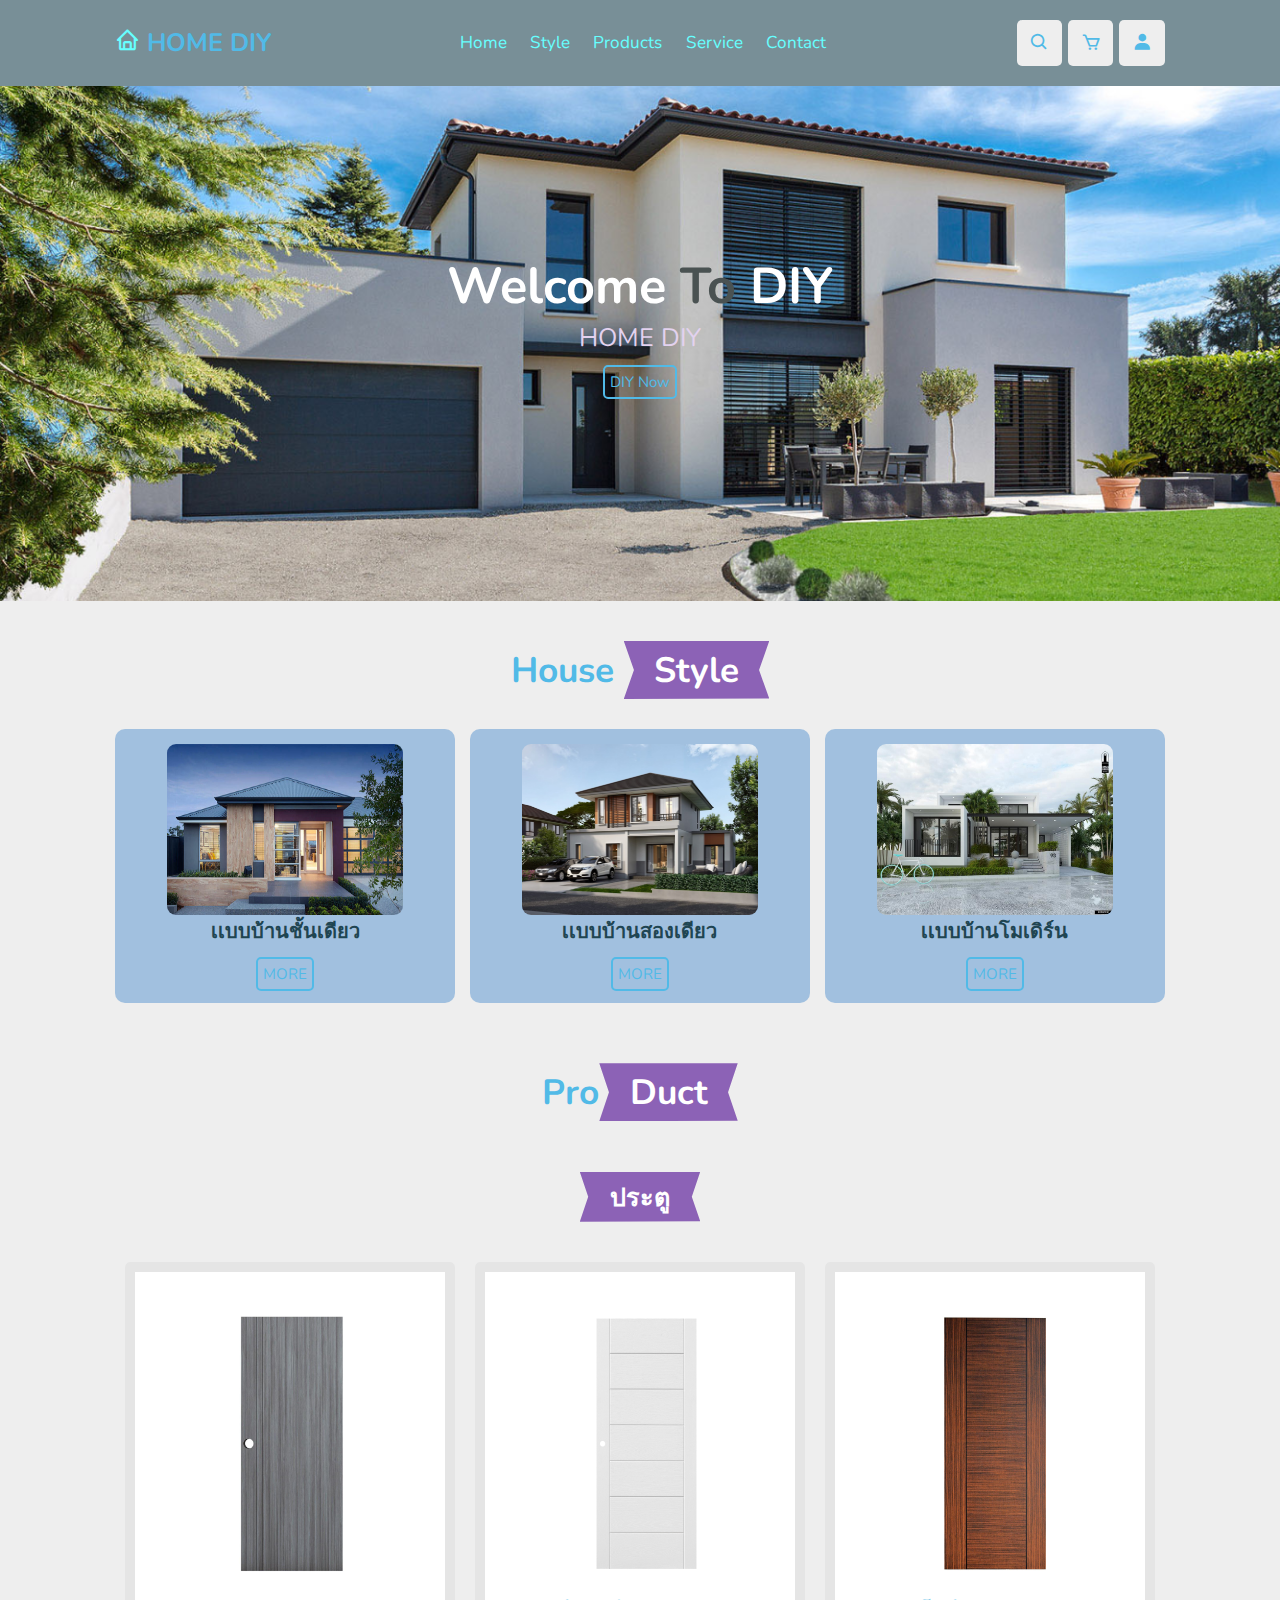
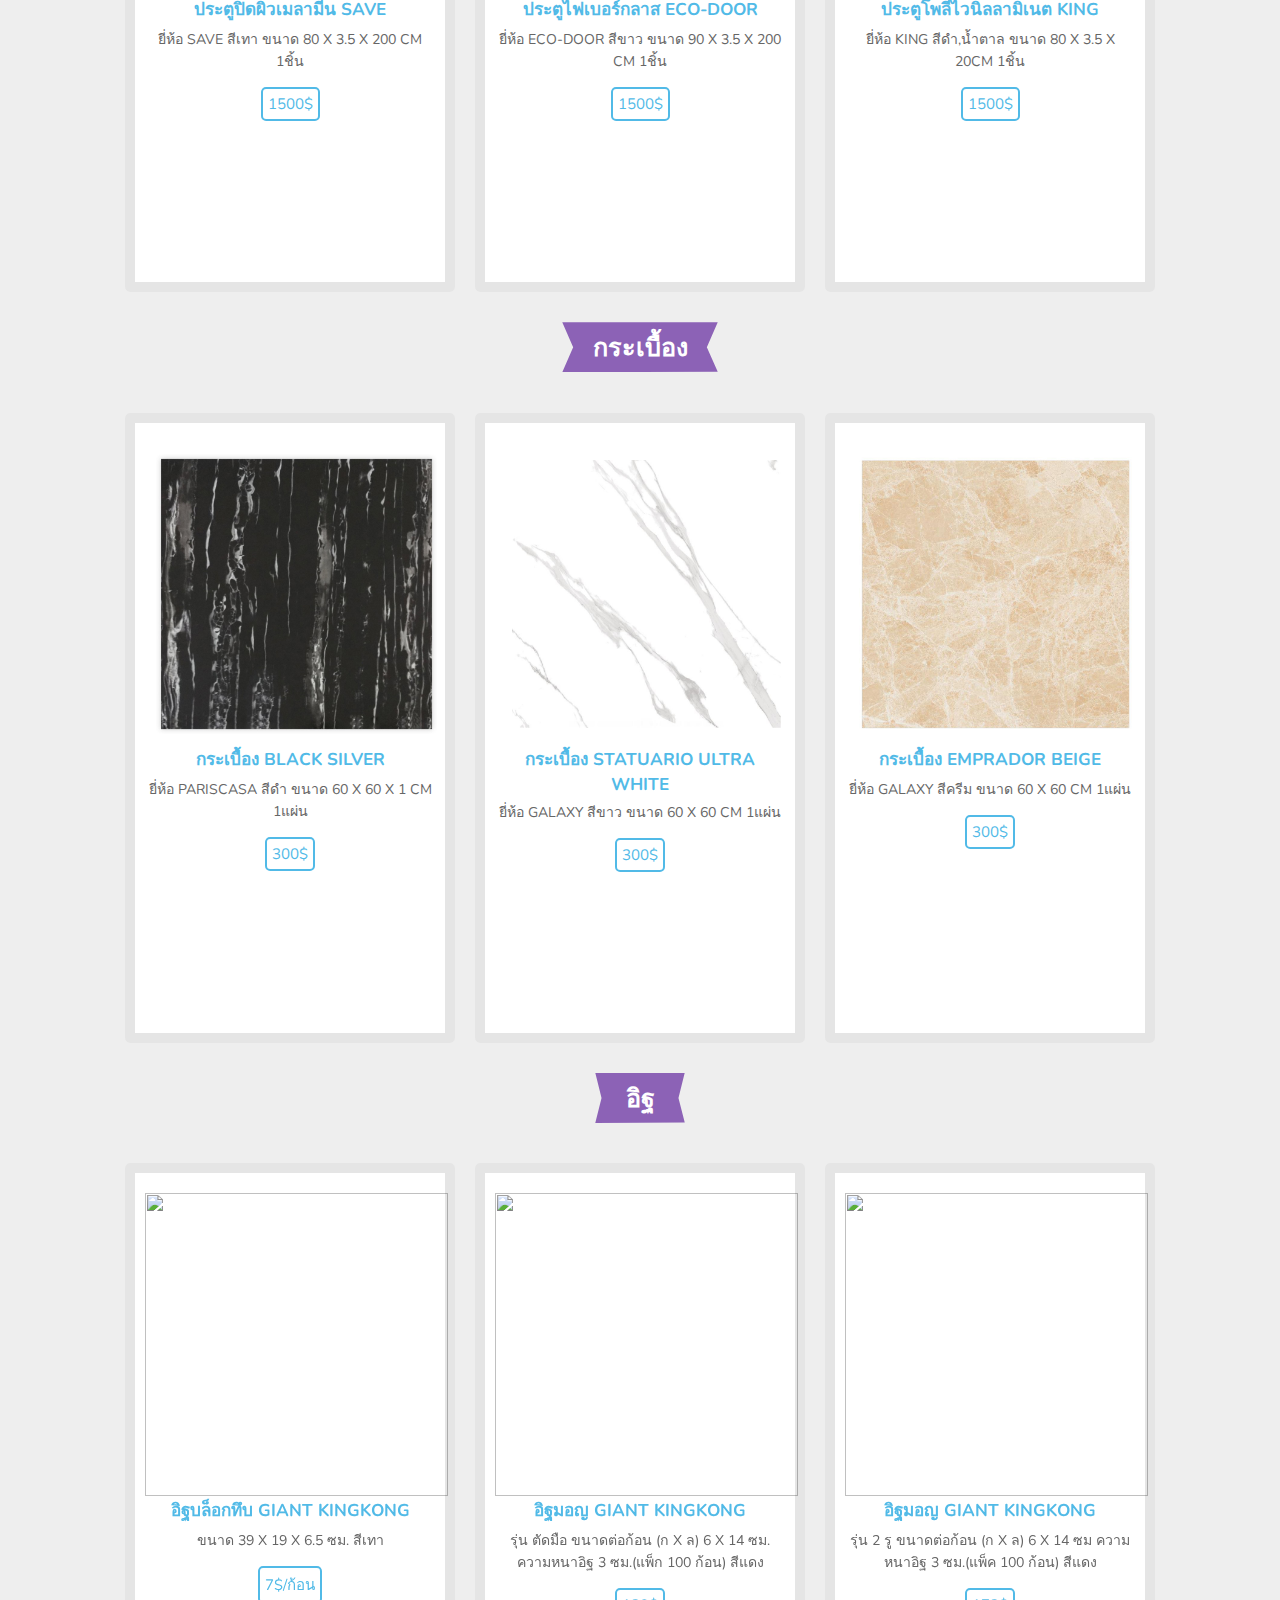
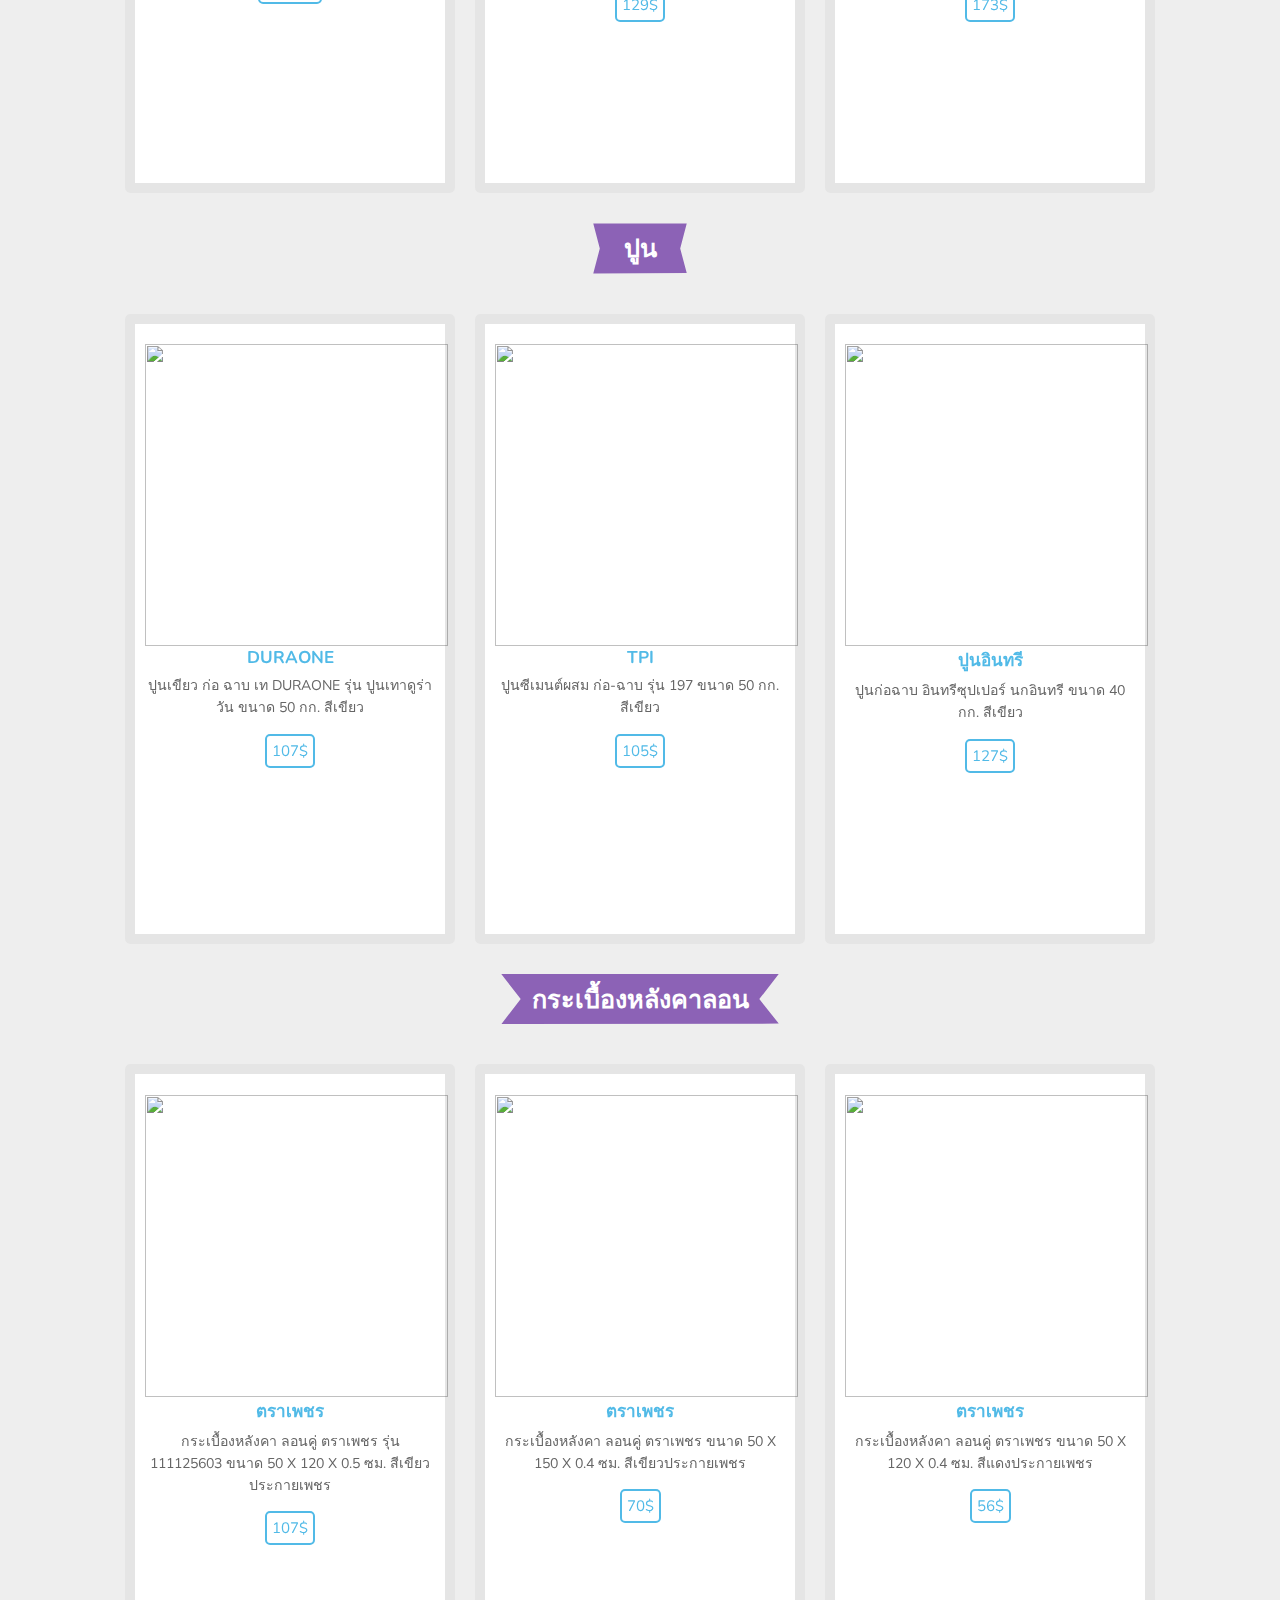
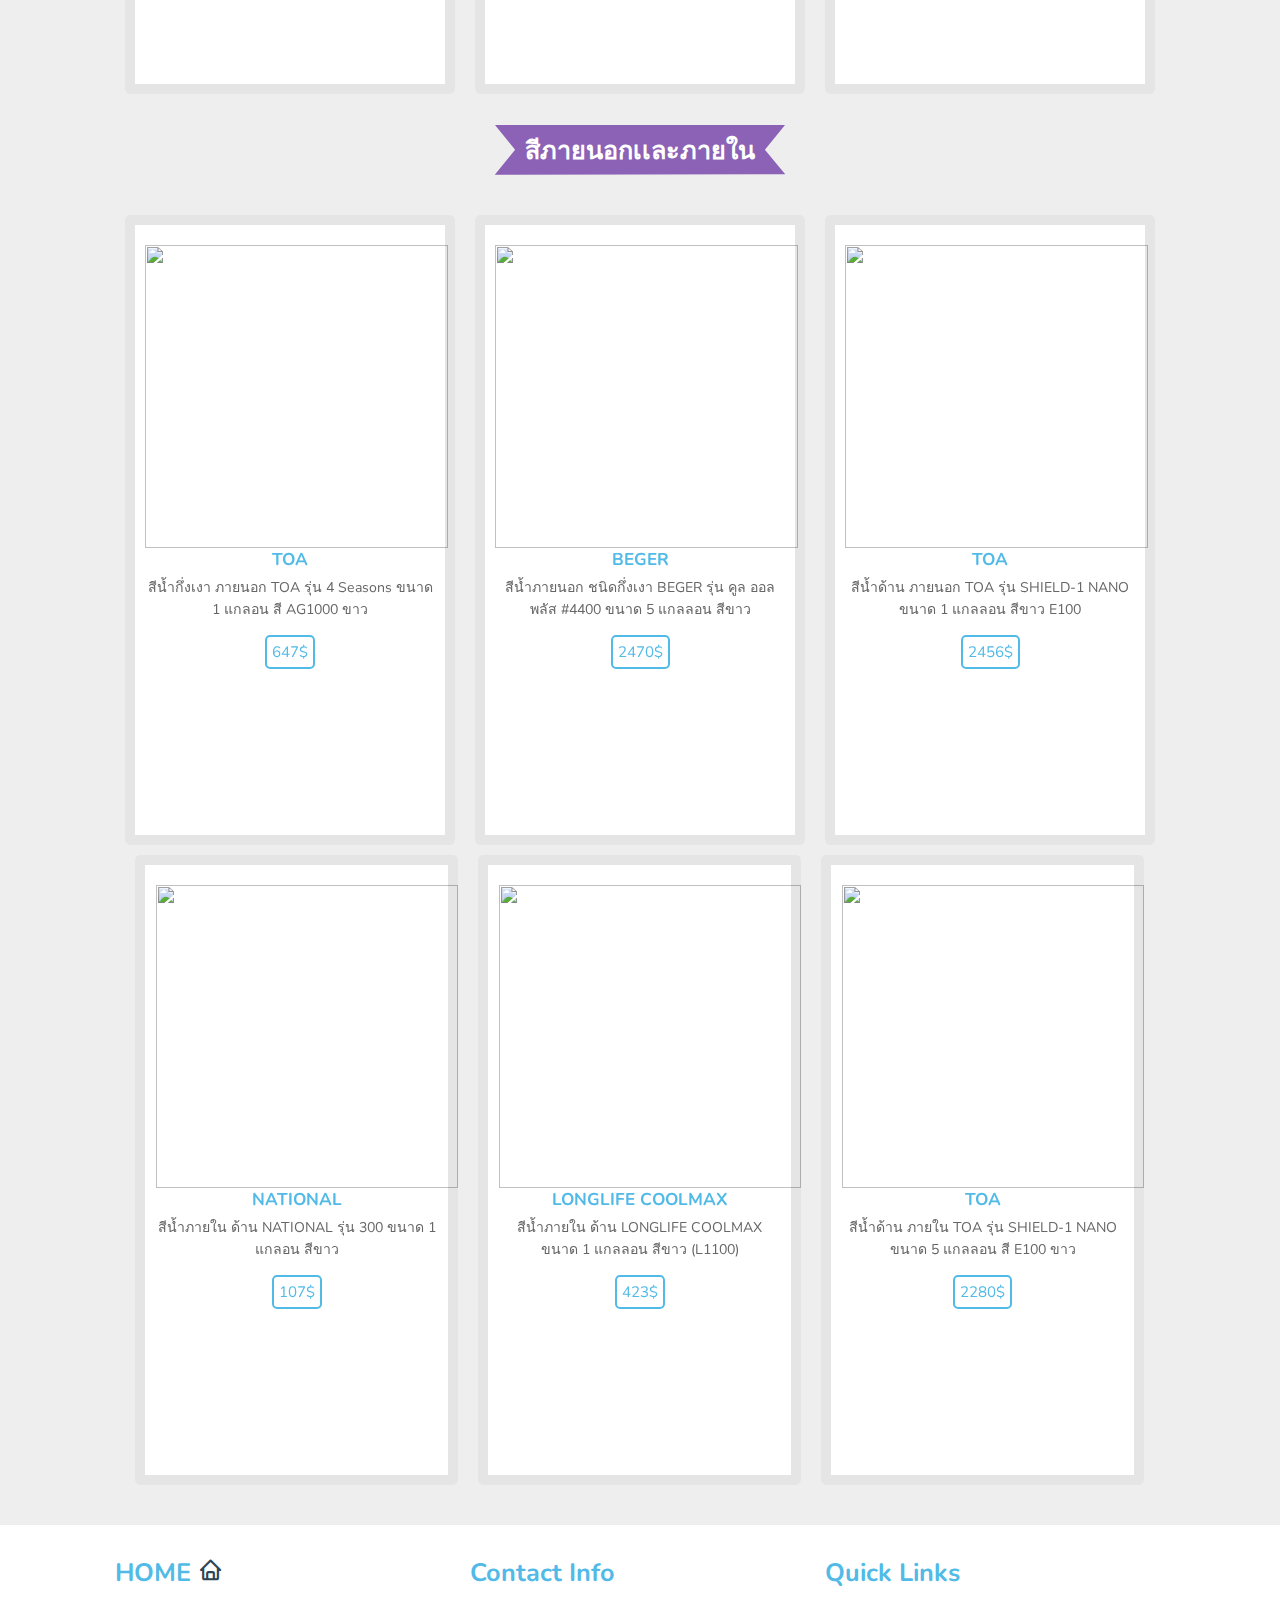
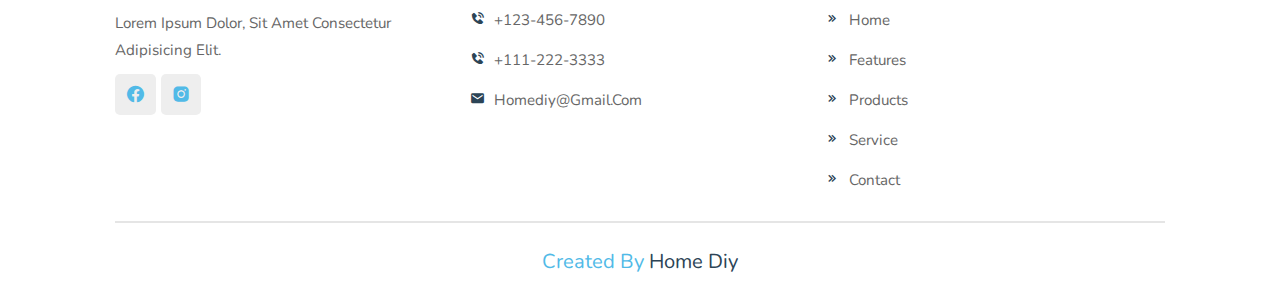
==== commit cd685db4: "Add files via upload" ====
--- a/Homediy.html
+++ b/Homediy.html
@@ -356,7 +356,44 @@
 
 
 
-
+     <section class="footer">
+
+        <div class="box-container">
+    
+            <div class="box">
+                <h3> HOME <i class='bx bx-home' ></i> </h3>
+                <p>Lorem ipsum dolor, sit amet consectetur adipisicing elit.</p>
+                <div class="share">
+                    <a href="#" class='bx bxl-facebook-circle'></a>
+                    <a href="#" class='bx bxl-instagram-alt'></a>
+                    
+                </div>
+            </div>
+    
+            <div class="box">
+                <h3>contact info</h3>
+                <a href="#" class="links"> <i class='bx bxs-phone-call' ></i> +123-456-7890 </a>
+                <a href="#" class="links"> <i class='bx bxs-phone-call' ></i> +111-222-3333 </a>
+                <a href="#" class="links"> <i class='bx bxs-envelope' ></i> homediy@gmail.com </a>
+              
+            </div>
+    
+            <div class="box">
+                <h3>quick links</h3>
+                <a href="#Home" class="links"> <i class='bx bx-chevrons-right'></i> home </a>
+                <a href="#Style" class="links"> <i class='bx bx-chevrons-right'></i> features </a>
+                <a href="#products" class="links"> <i class='bx bx-chevrons-right'></i> products </a>
+                <a href="#Service" class="links"> <i class='bx bx-chevrons-right'></i> Service </a>
+                <a href="#contact" class="links"> <i class='bx bx-chevrons-right'></i> contact </a>
+               
+            </div>
+    
+    
+        </div>
+    
+        <div class="credit"> created by <span> Home Diy </span> </div>
+    
+    </section>
 
 
 
--- a/Home.css
+++ b/Home.css
@@ -2,7 +2,7 @@
 
 
 :root{
-    --orange:#fff780;
+    --orange:#2c4456;
     --black:#51bae7;
     --light-color:#666;
     --box-shadow:0 .5 1rem rgba(0,0,0,.1);
@@ -318,6 +318,82 @@
 
 
 
+.footer{
+    background: #fff;
+}
+
+.footer .box-container{
+    display: grid;
+    grid-template-columns: repeat(auto-fit, minmax(25rem, 1fr));
+    gap:1.5rem;
+}
+
+.footer .box-container .box h3{
+    font-size: 2.5rem;
+    color:var(--black);
+    padding:1rem 0;
+}
+
+.footer .box-container .box h3 i{
+    color:var(--orange);
+}
+
+.footer .box-container .box .links{
+    display: block;
+    font-size: 1.5rem;
+    color:var(--light-color);
+    padding:1rem 0;
+}
+
+.footer .box-container .box .links i{
+    color:var(--orange);
+    padding-right: .5rem;
+}
+
+.footer .box-container .box .links:hover i{
+    padding-right: 2rem;
+}
+
+
+.footer .box-container .box p{
+    line-height: 1.8;
+    font-size: 1.5rem;
+    color:var(--light-color);
+    padding:1rem 0;
+}
+
+.footer .box-container .box .share a{
+    height:4rem;
+    width:4rem;
+    line-height:4rem;
+    border-radius: .5rem;
+    font-size: 2rem;
+    color:var(--black);
+    margin-right: .2rem;
+    background: #eee;
+    text-align: center;
+}
+
+.footer .box-container .box .share a:hover{
+    background: var(--orange);
+    color: #fff;
+}
+
+
+
+.footer .credit{
+    text-align: center;
+    margin-top: 2rem;
+    padding:1rem;
+    padding-top: 2.5rem;
+    font-size: 2rem;
+    color:var(--black);
+    border-top: var(--border);
+}
+
+.footer .credit span{
+    color:var(--orange);
+}
 
 
 
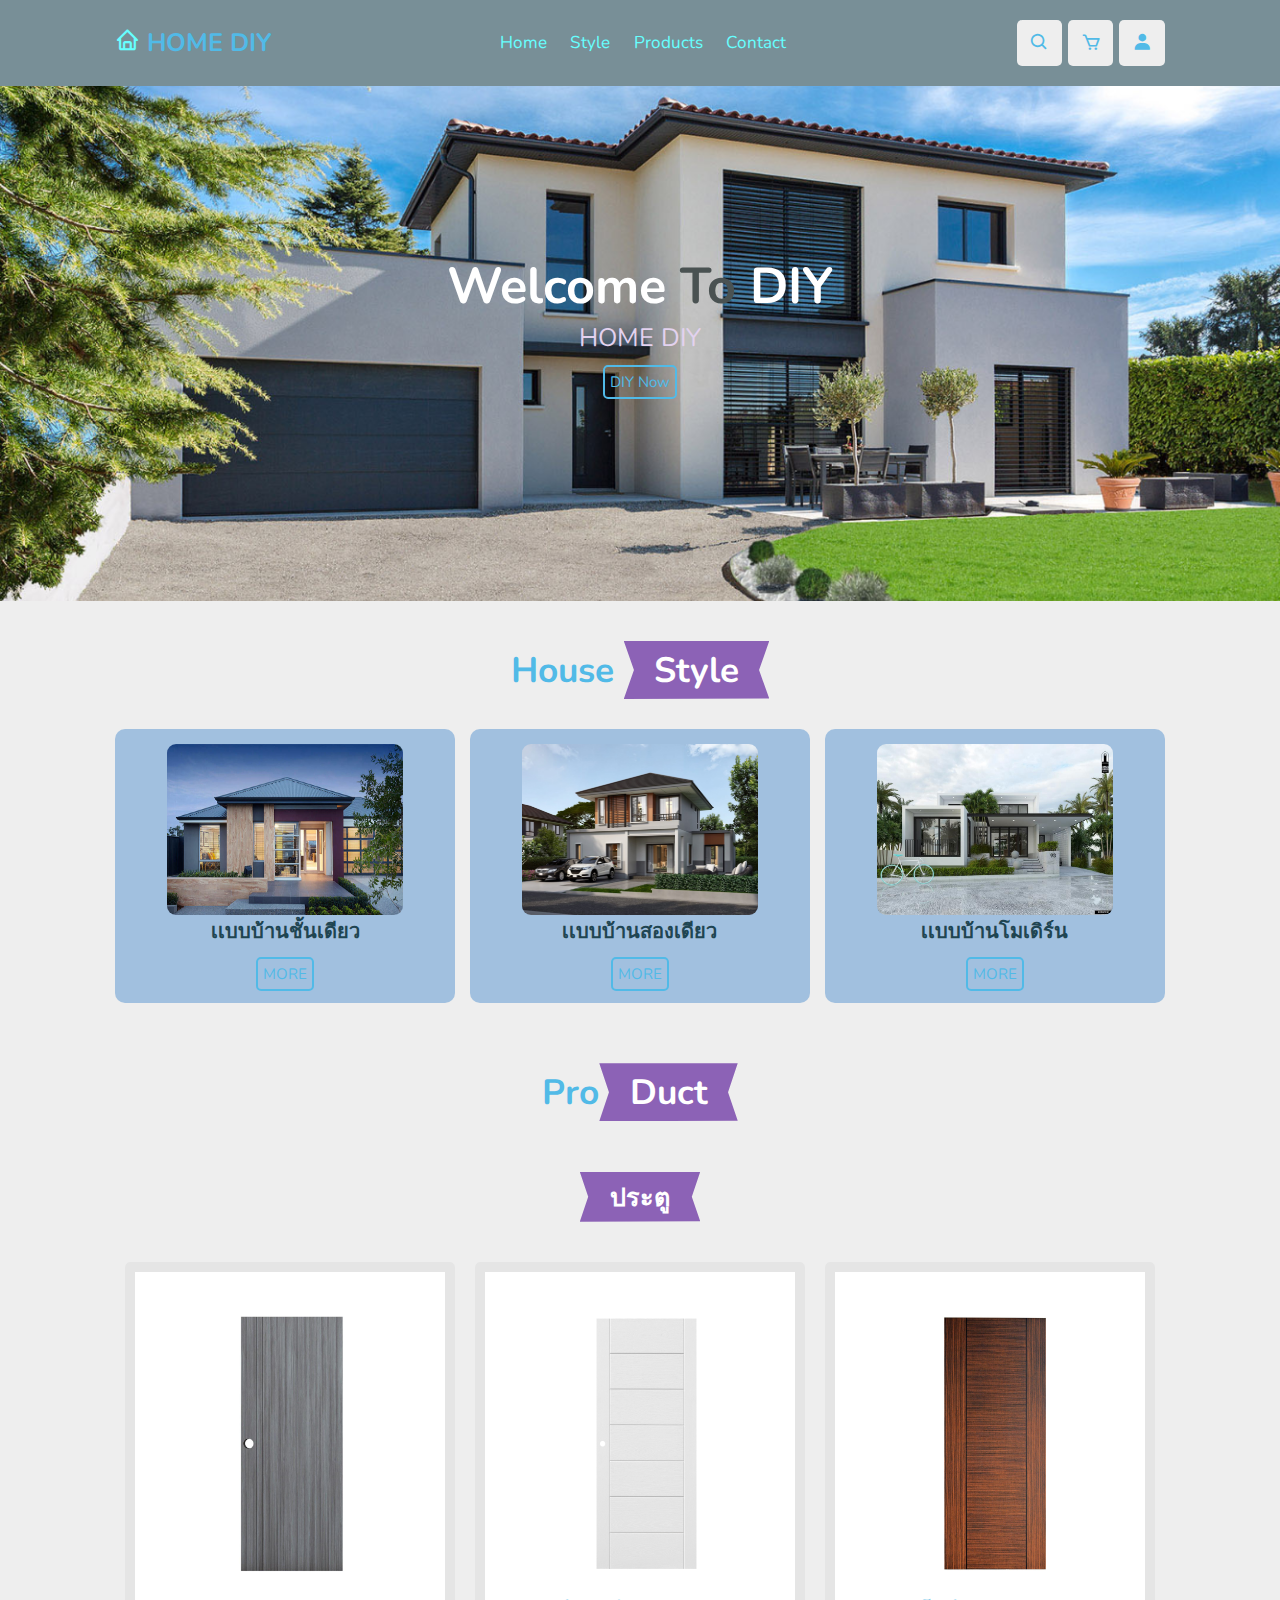
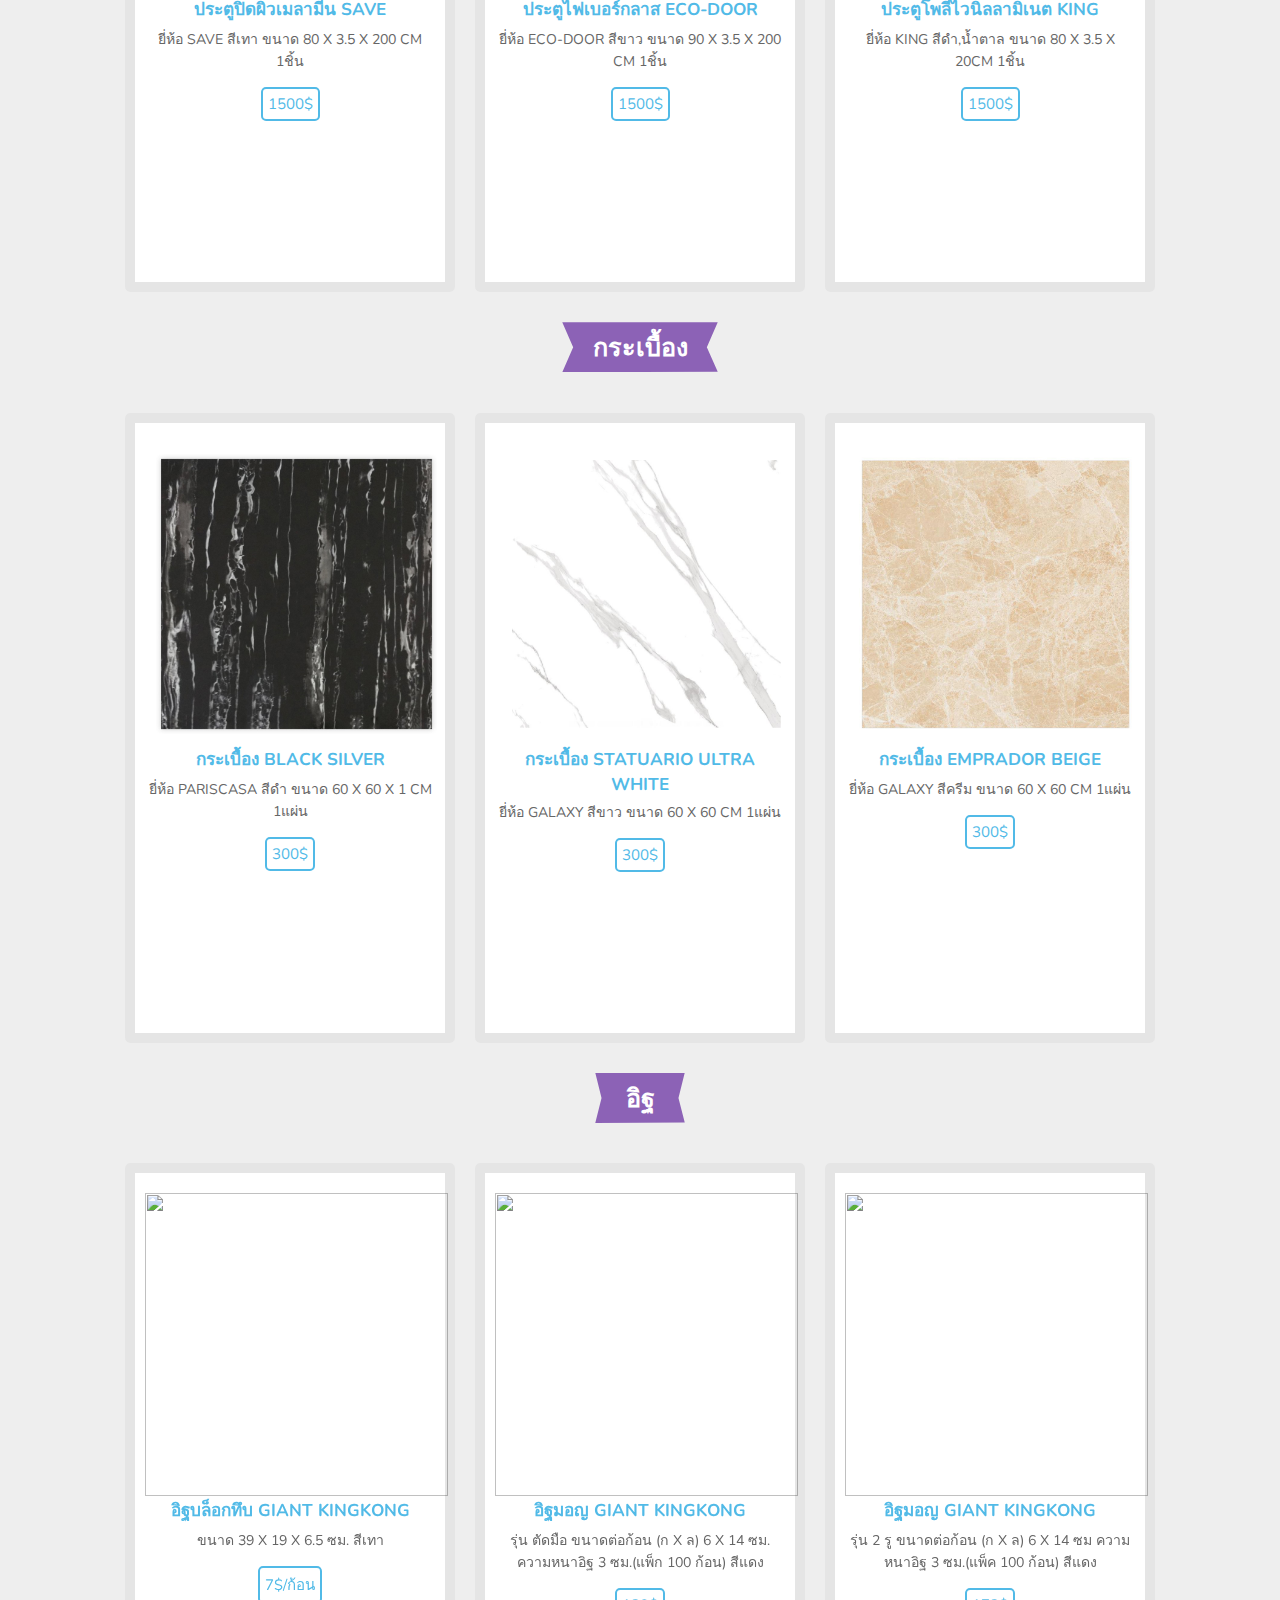
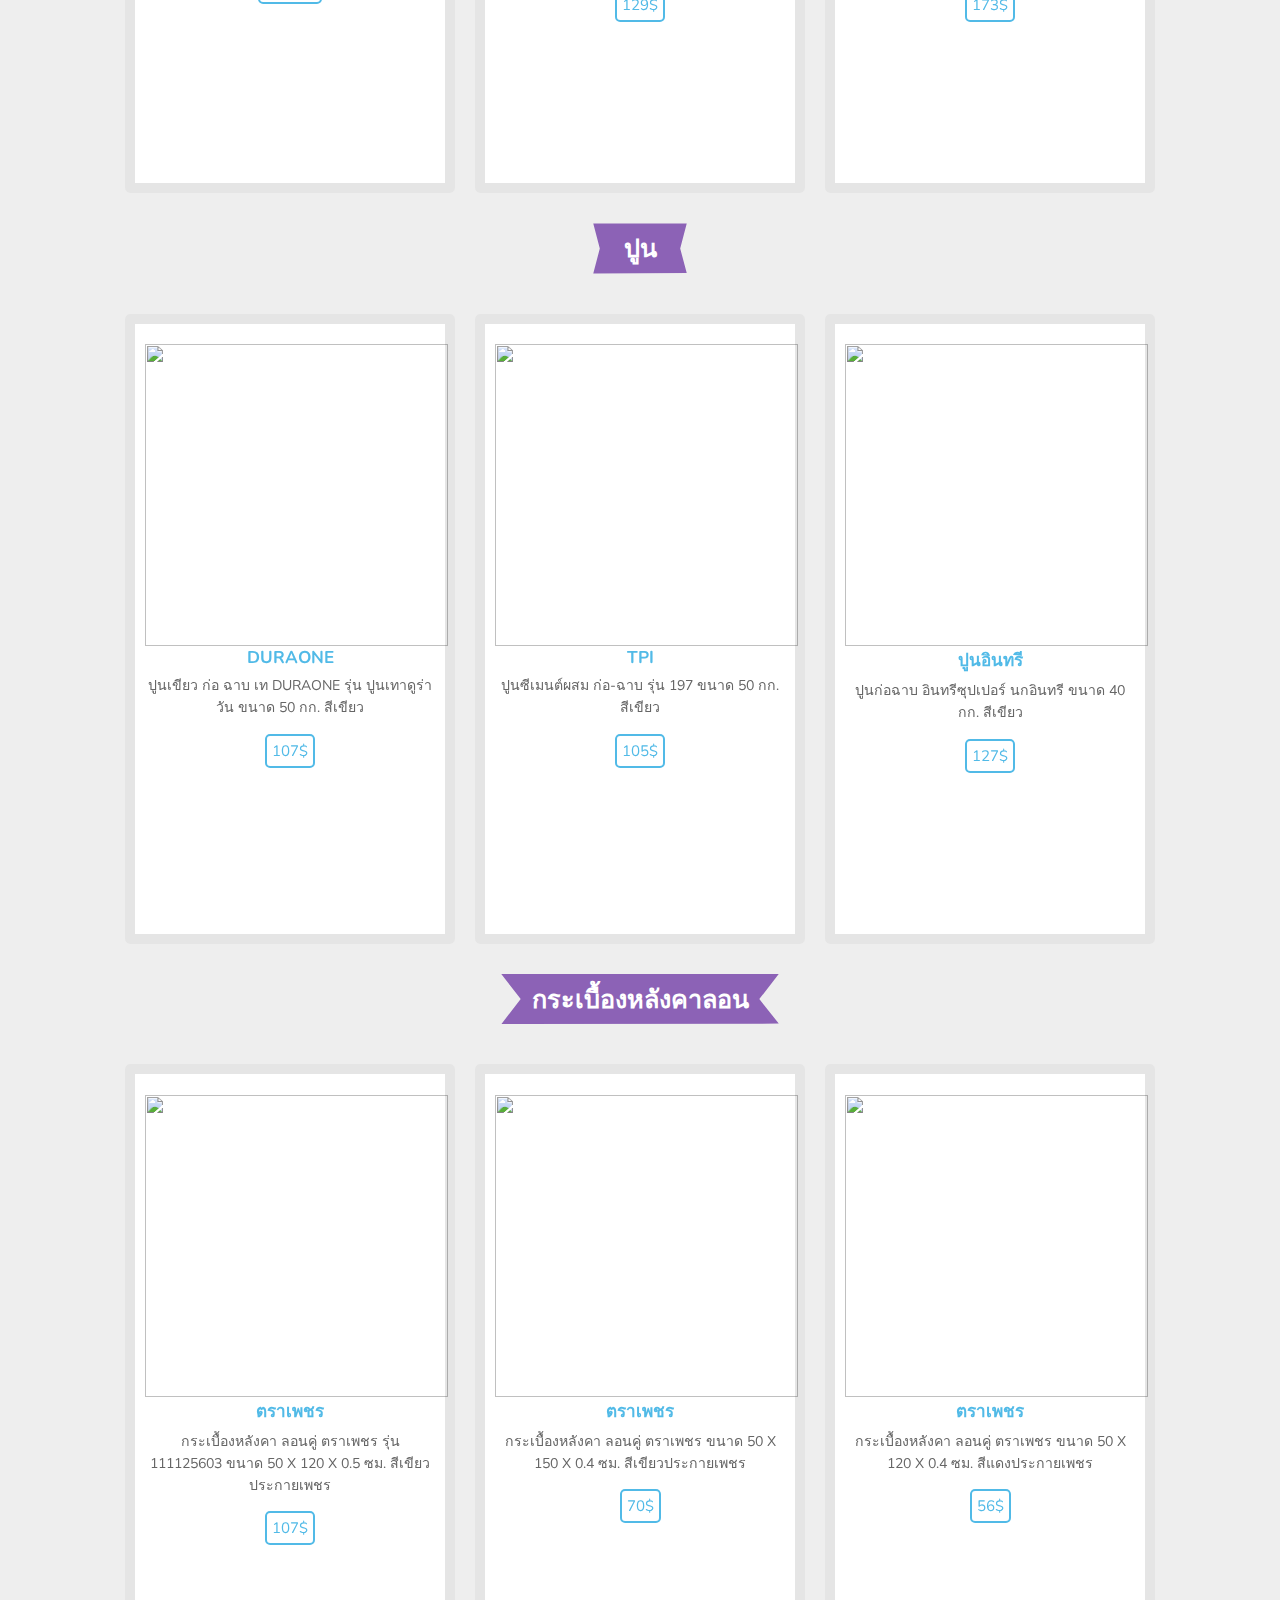
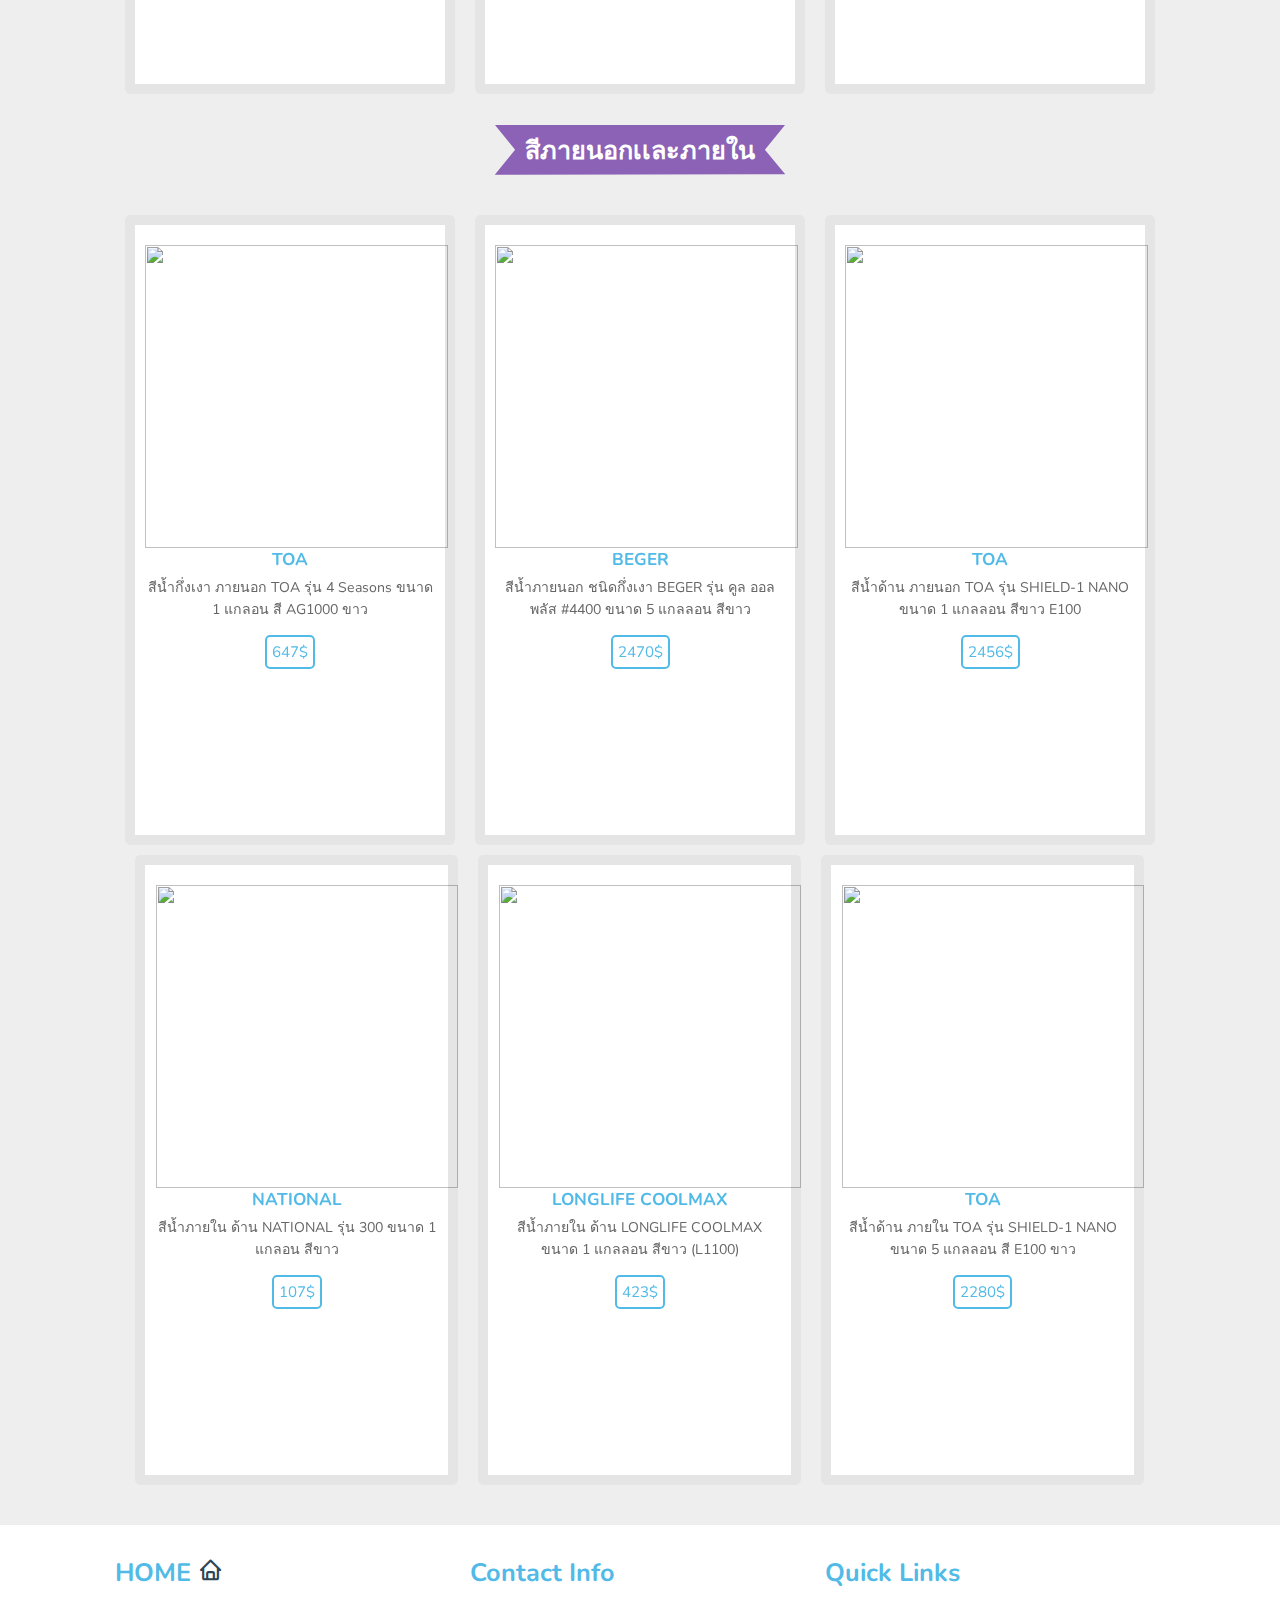
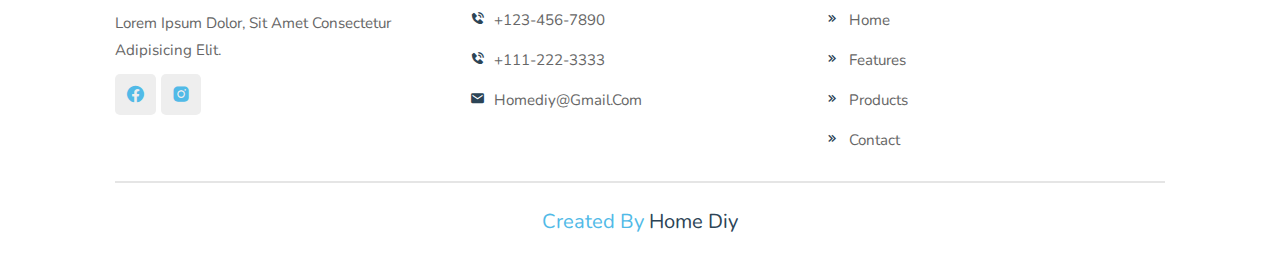
==== commit ba8b7de5: "Add files via upload" ====
--- a/Homediy.html
+++ b/Homediy.html
@@ -17,12 +17,11 @@
       <a href="#Home">Home</a>
       <a href="#Style">Style</a>
       <a href="#products">Products</a> 
-      <a href="#Service">Service</a>
       <a href="#contact">contact</a>
   </nav>
 
   <div class="icon">
-       <div  id="menu-btn"><i class='bx bx-menu'></i></div>
+      
        <div  id="search"><i class='bx bx-search'></i></div>
        <div  id="shop"><i class='bx bx-cart'></i></i></i></div>
        <div  id="login"><i class='bx bxs-user' ></i></div>
@@ -43,7 +42,6 @@
     <p>don't have an account <a href="#">create now</a></p>
     <input type="submit"  class="btn" value="login now" >
 </from>
-
 </header> 
 
 
@@ -383,9 +381,7 @@
                 <a href="#Home" class="links"> <i class='bx bx-chevrons-right'></i> home </a>
                 <a href="#Style" class="links"> <i class='bx bx-chevrons-right'></i> features </a>
                 <a href="#products" class="links"> <i class='bx bx-chevrons-right'></i> products </a>
-                <a href="#Service" class="links"> <i class='bx bx-chevrons-right'></i> Service </a>
-                <a href="#contact" class="links"> <i class='bx bx-chevrons-right'></i> contact </a>
-               
+                <a href="#contact" class="links"> <i class='bx bx-chevrons-right'></i> contact </a> 
             </div>
     
     
--- a/Home.css
+++ b/Home.css
@@ -120,9 +120,6 @@
 .header .icon div i:hover{
     background: #9966CC;
     clear: #fff;
-}
-#menu-btn{
-    display: none;
 }
 
 
@@ -442,10 +439,7 @@
 }
 @media (max-width:768px){
 
-    #menu-btn{
-        display: inline-block;   
-        color: #9966CC; 
-    }
+    
     .header .search-F{
         width: 90%;
     }
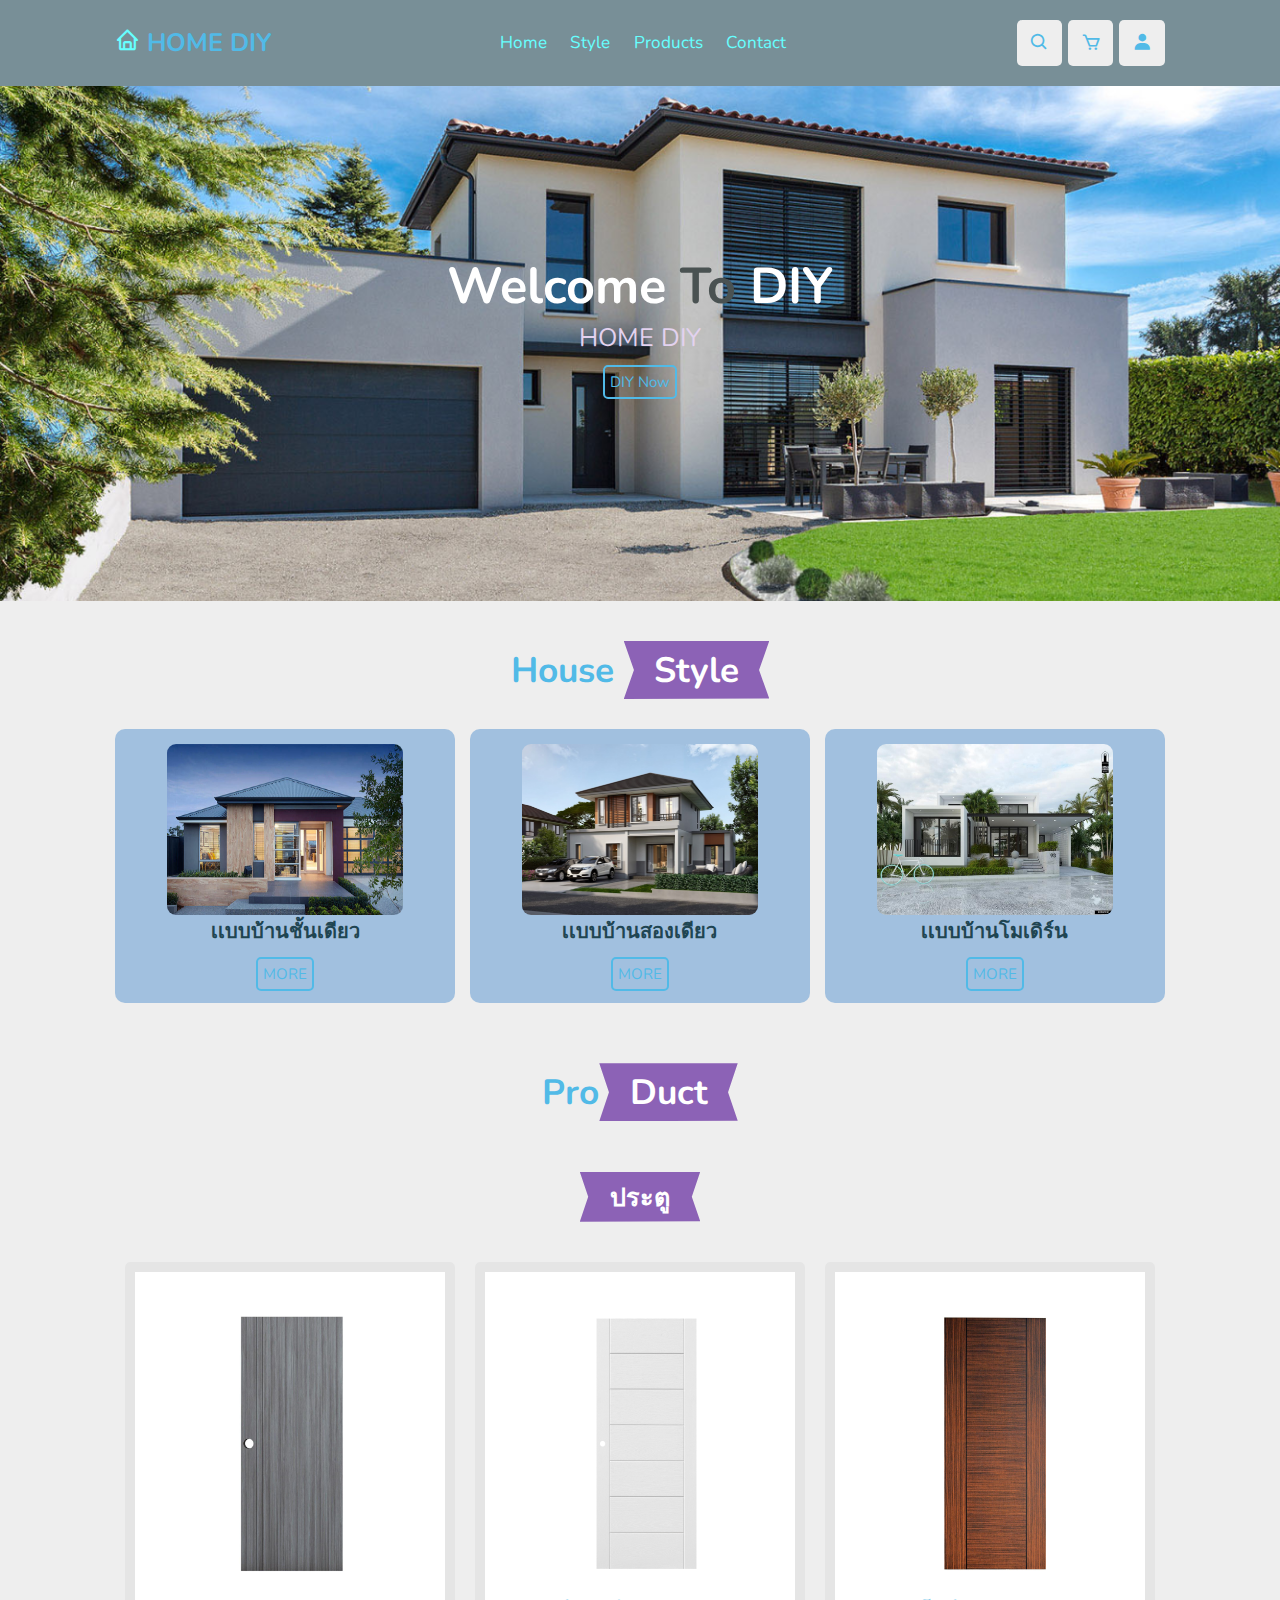
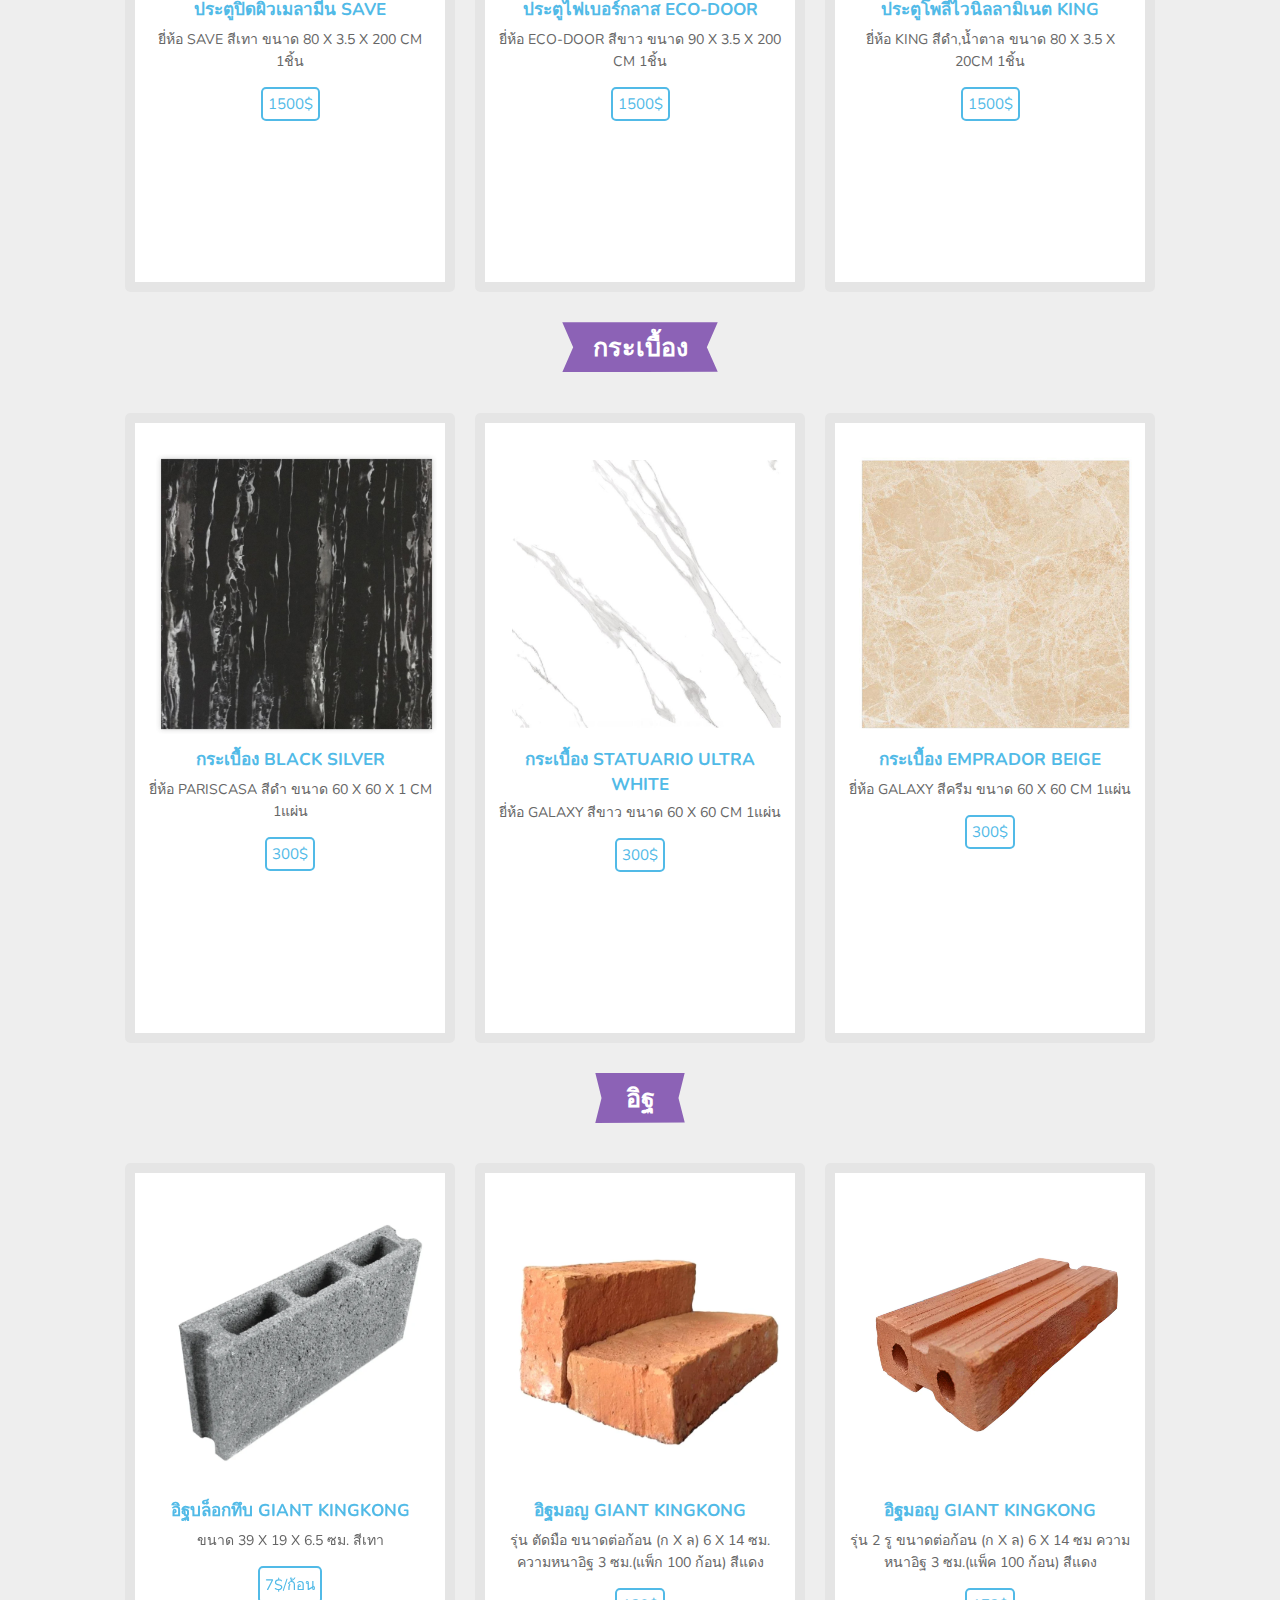
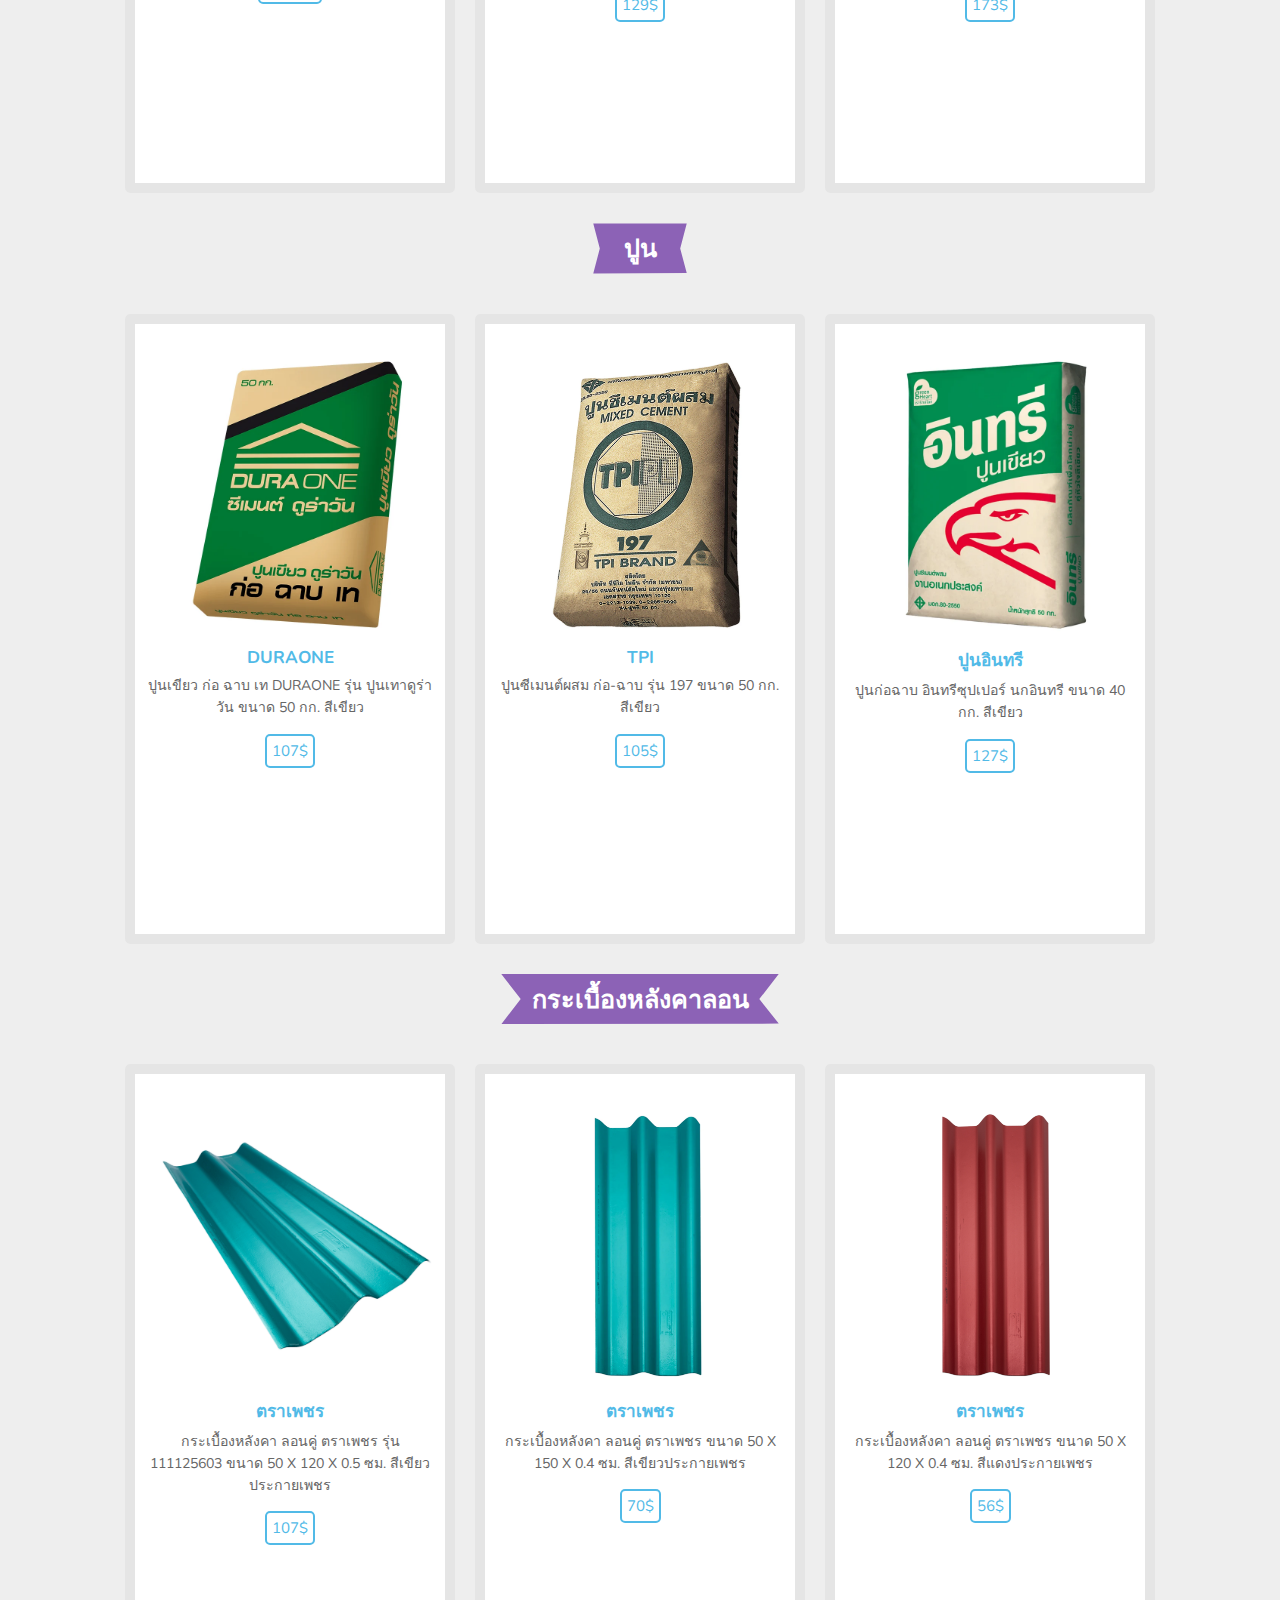
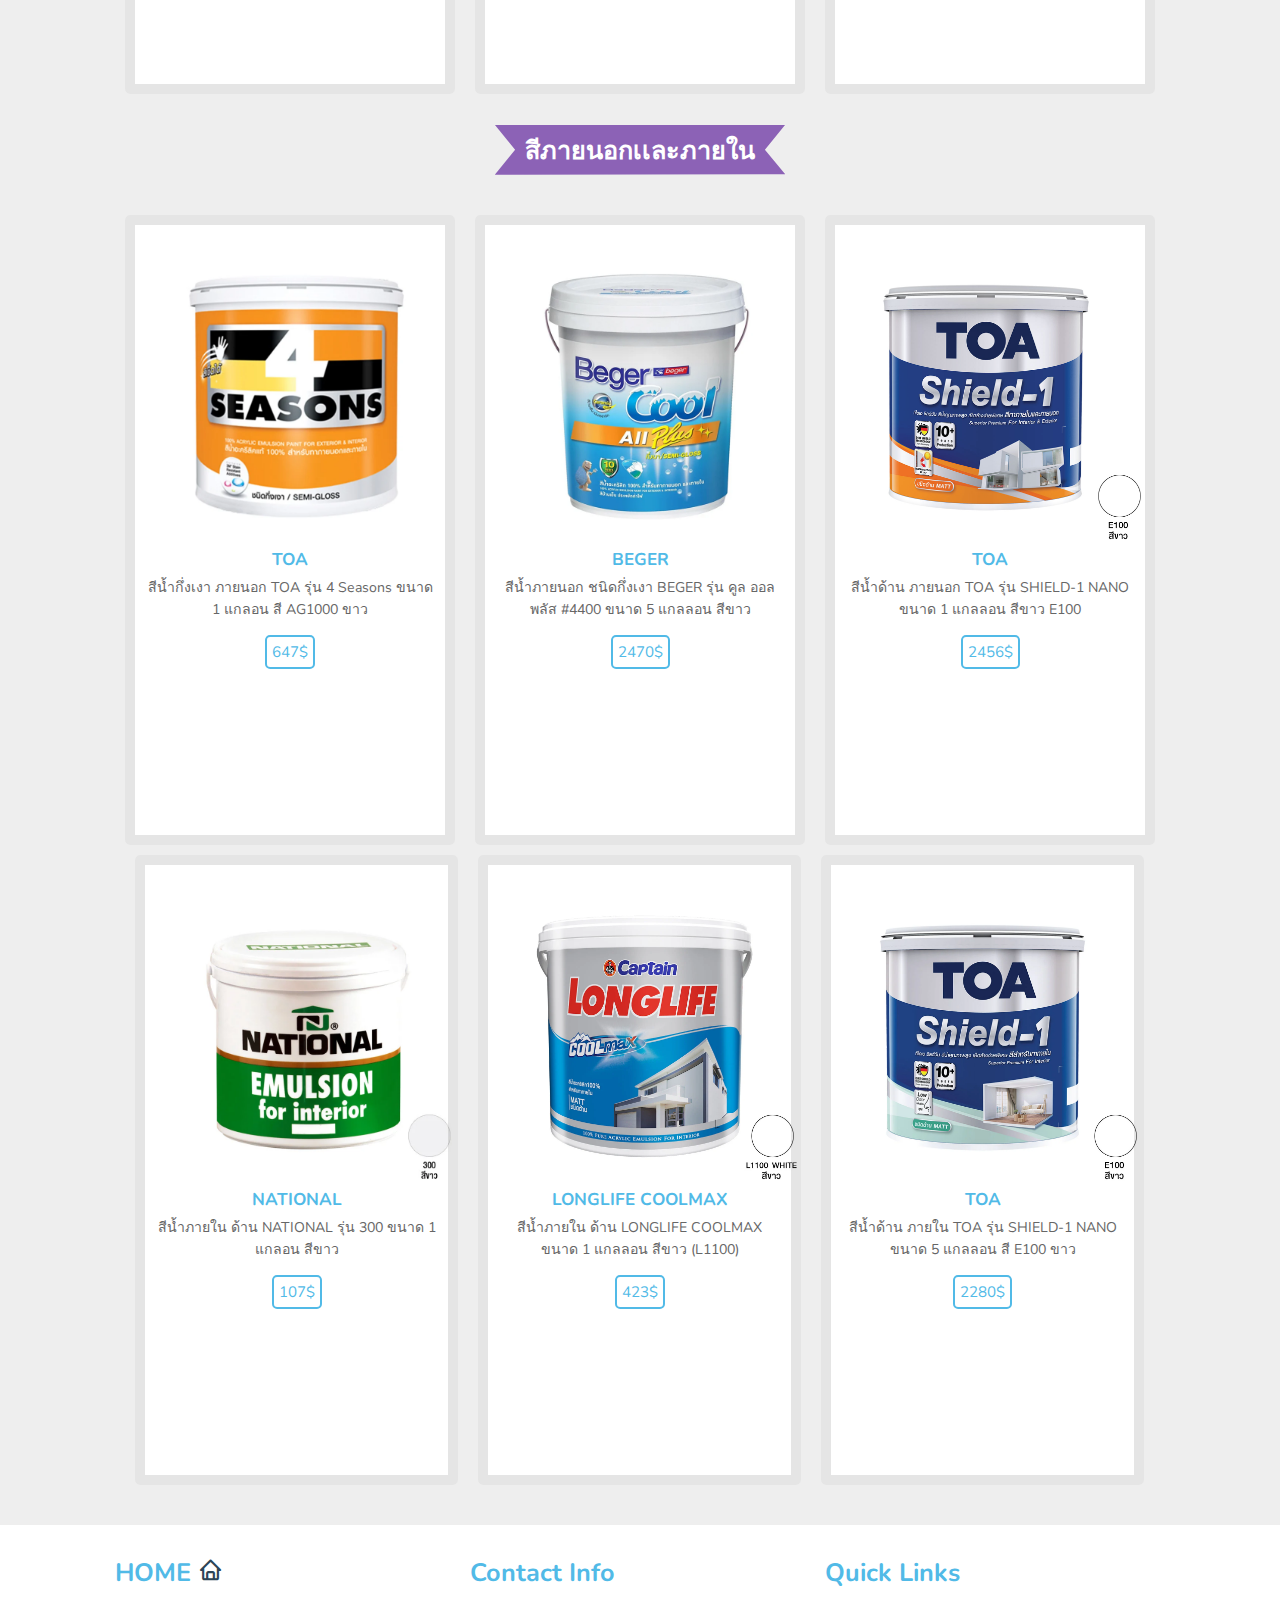
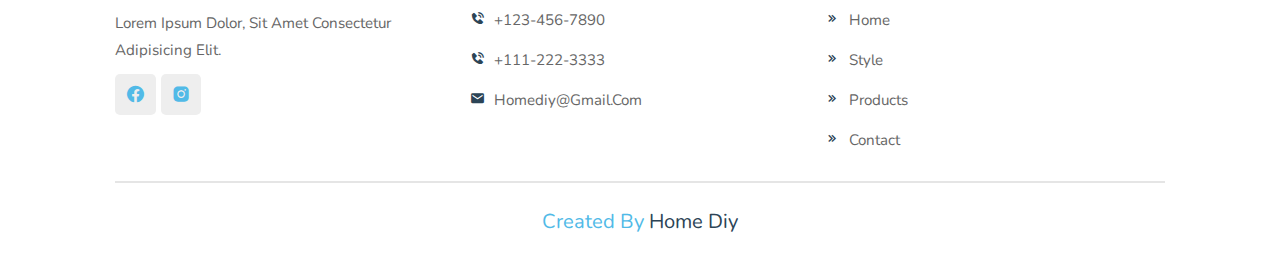
==== commit 3442c69d: "Add files via upload" ====
--- a/Homediy.html
+++ b/Homediy.html
@@ -379,7 +379,7 @@
             <div class="box">
                 <h3>quick links</h3>
                 <a href="#Home" class="links"> <i class='bx bx-chevrons-right'></i> home </a>
-                <a href="#Style" class="links"> <i class='bx bx-chevrons-right'></i> features </a>
+                <a href="#Style" class="links"> <i class='bx bx-chevrons-right'></i> Style </a>
                 <a href="#products" class="links"> <i class='bx bx-chevrons-right'></i> products </a>
                 <a href="#contact" class="links"> <i class='bx bx-chevrons-right'></i> contact </a> 
             </div>
